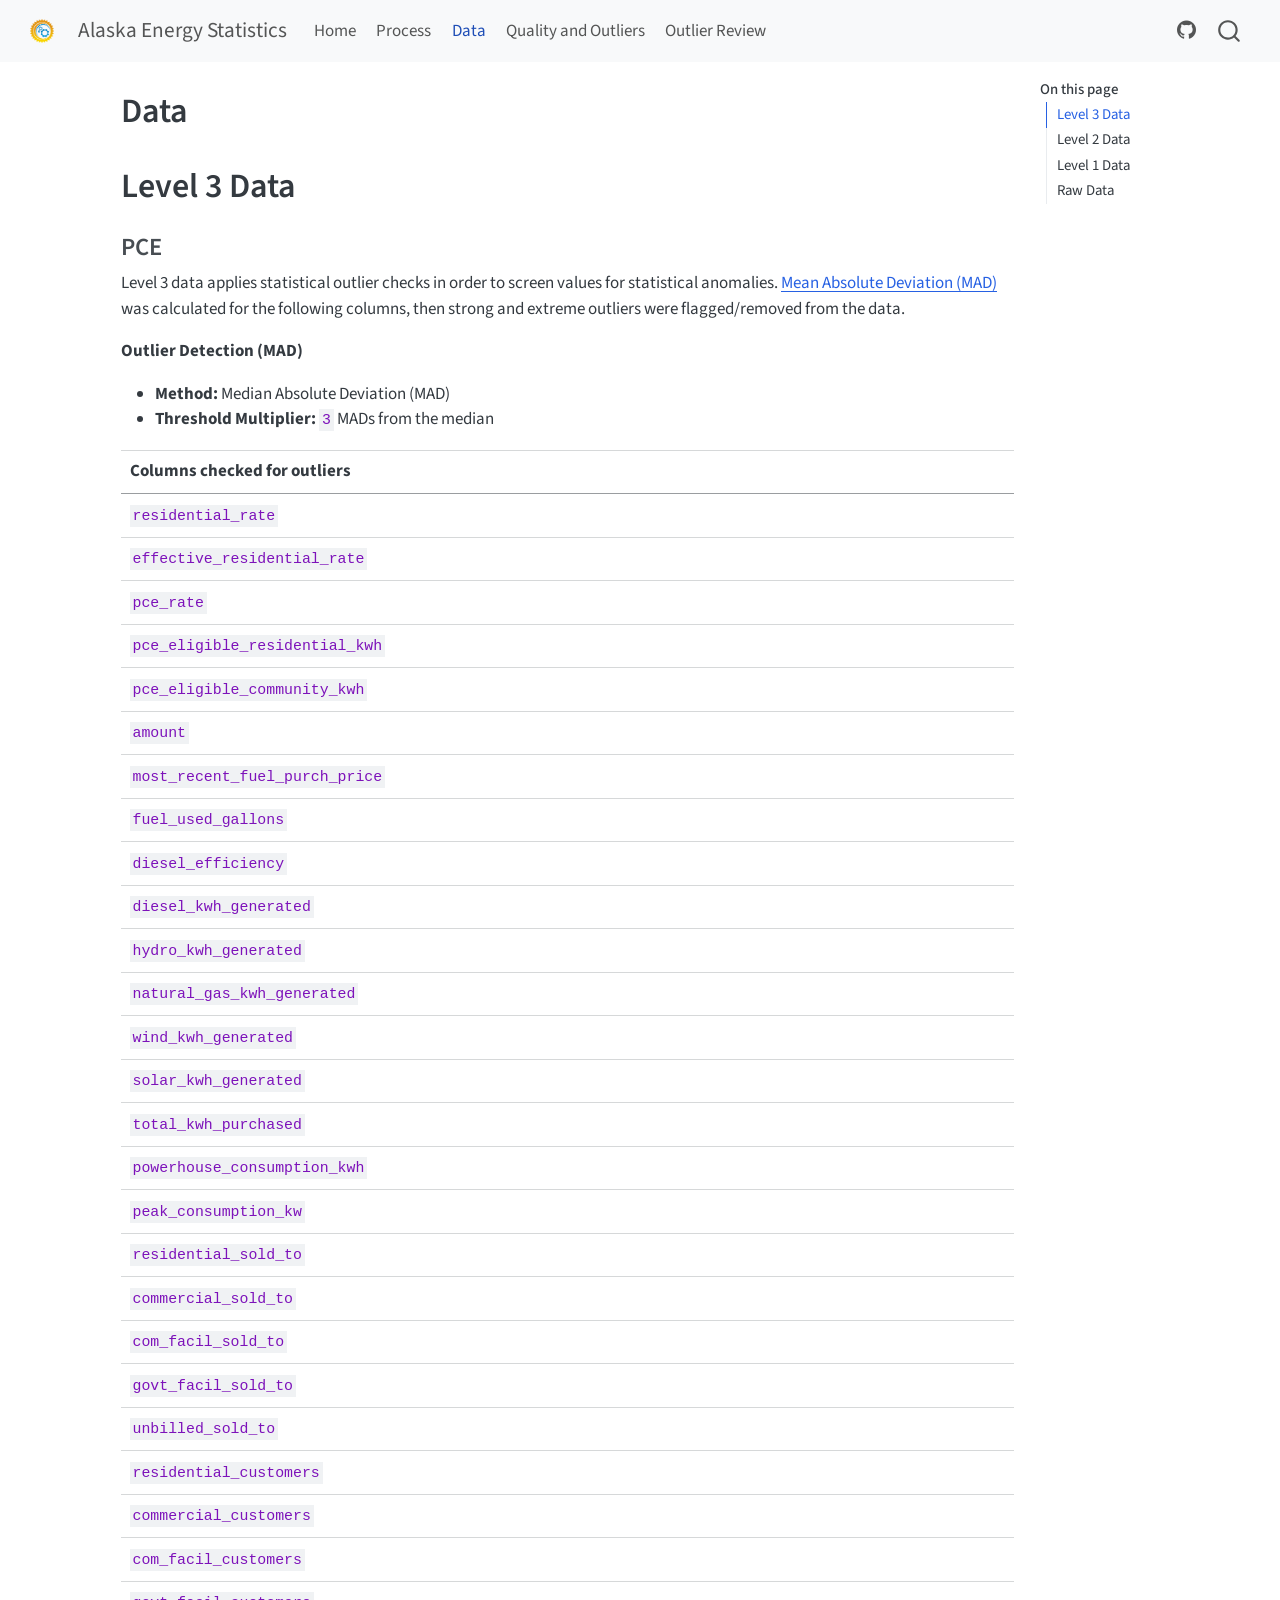
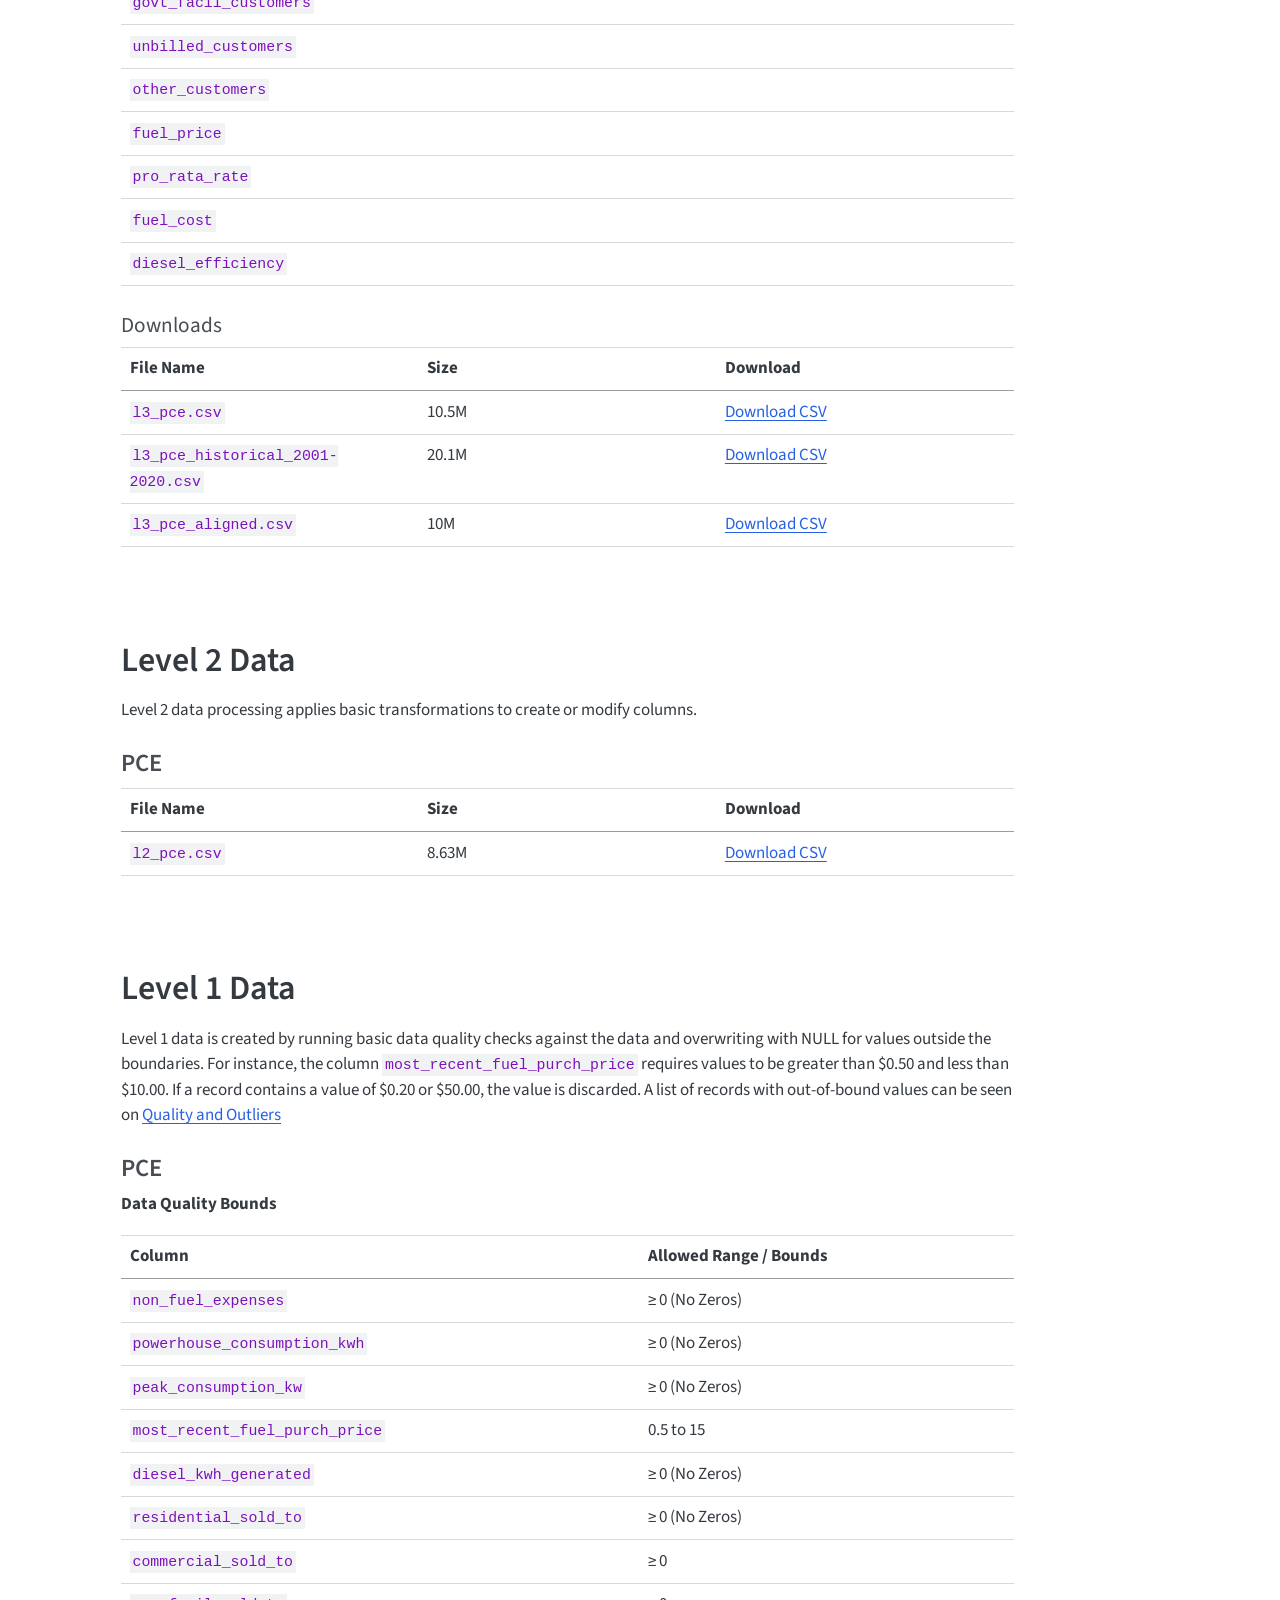
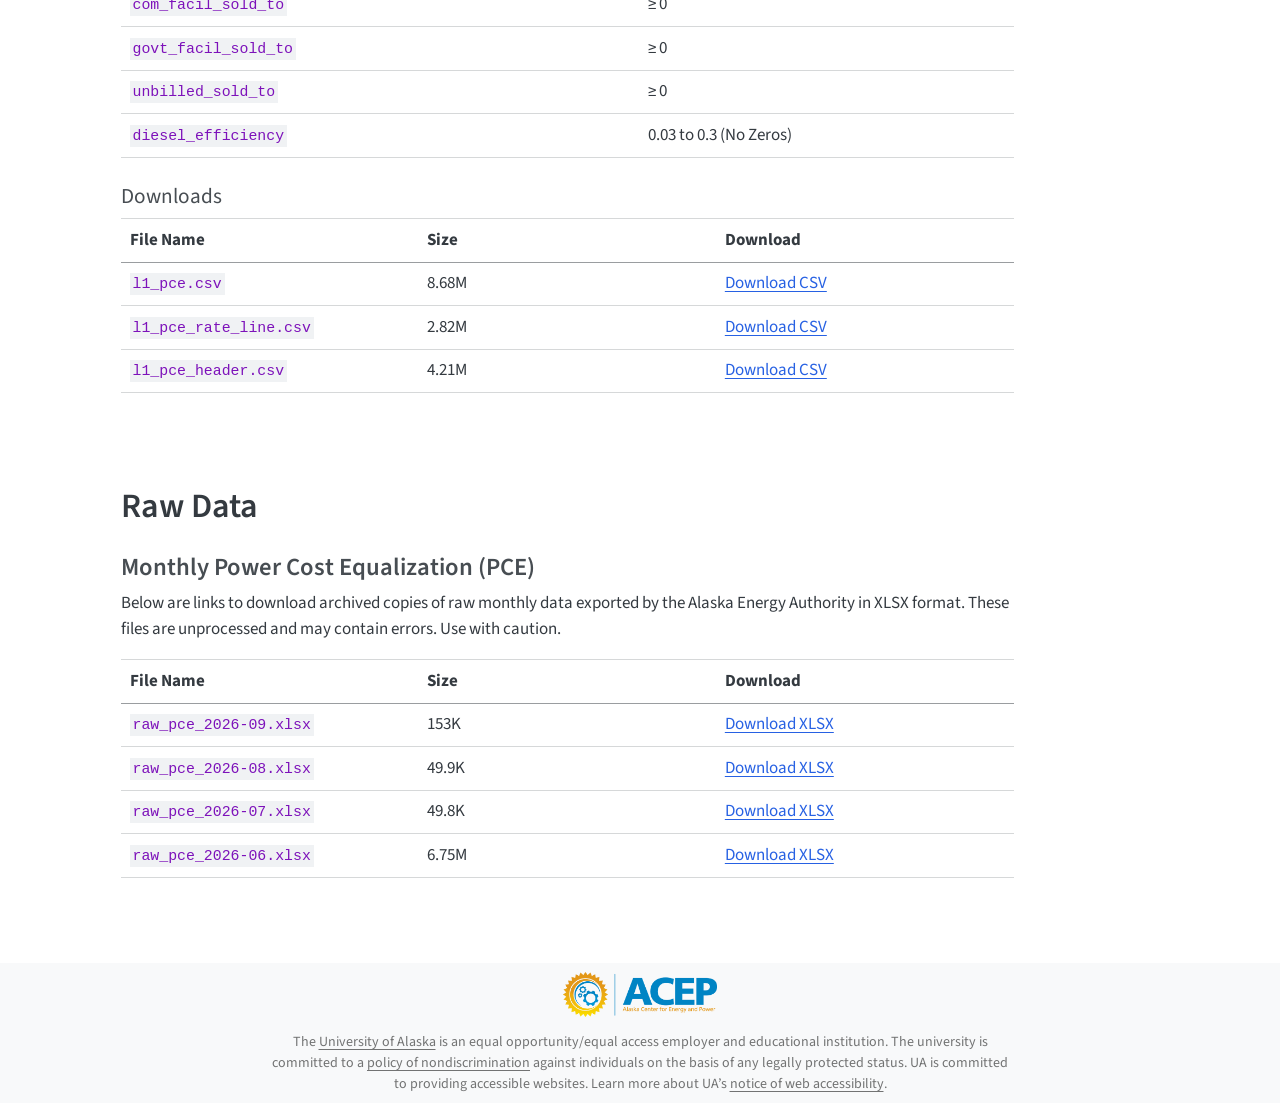
==== data.html @ e9ec25a2 "Built site for gh-pages" ====
<!DOCTYPE html>
<html xmlns="http://www.w3.org/1999/xhtml" lang="en" xml:lang="en"><head>

<meta charset="utf-8">
<meta name="generator" content="quarto-1.10.19">

<meta name="viewport" content="width=device-width, initial-scale=1.0, user-scalable=yes">


<title>Data – Alaska Energy Statistics</title>
<style>
/* Default styles provided by pandoc.
** See https://pandoc.org/MANUAL.html#variables-for-html for config info.
*/
span.smallcaps{font-variant: small-caps;}
div.columns{display: flex; gap: 1.5em;}
div.column{flex: auto;}
@media screen {
div.columns{gap: min(4vw, 1.5em);}
div.column{overflow-x: auto;}
}
div.hanging-indent{margin-left: 1.5em; text-indent: -1.5em;}
ul.task-list{list-style: none;}
ul.task-list li input[type="checkbox"] {
  width: 0.8em;
  margin: 0 0.8em 0.2em -1em; /* quarto-specific, see https://github.com/quarto-dev/quarto-cli/issues/4556 */ 
  vertical-align: middle;
}
</style>


<script src="site_libs/quarto-nav/quarto-nav.js"></script>
<script src="site_libs/quarto-nav/headroom.min.js"></script>
<script src="site_libs/clipboard/clipboard.min.js"></script>
<script src="site_libs/quarto-search/autocomplete.umd.js"></script>
<script src="site_libs/quarto-search/fuse.min.js"></script>
<script src="site_libs/quarto-search/quarto-search.js"></script>
<meta name="quarto:offset" content="./">
<link href="./images/favicon.png" rel="icon" type="image/png">
<script src="site_libs/quarto-html/quarto.js" type="module"></script>
<script src="site_libs/quarto-html/tabsets/tabsets.js" type="module"></script>
<script src="site_libs/quarto-html/popper.min.js"></script>
<script src="site_libs/quarto-html/tippy.umd.min.js"></script>
<script src="site_libs/quarto-html/anchor.min.js"></script>
<link href="site_libs/quarto-html/tippy.css" rel="stylesheet">
<link href="site_libs/quarto-html/quarto-syntax-highlighting-bf27225e3a48a9273f3daa8f8e829971.css" rel="stylesheet" id="quarto-text-highlighting-styles">
<script src="site_libs/bootstrap/bootstrap.min.js"></script>
<link href="site_libs/bootstrap/bootstrap-icons.css" rel="stylesheet">
<link href="site_libs/bootstrap/bootstrap-40bbb09be55ea0632ff9a1d1c85b786b.min.css" rel="stylesheet" append-hash="true" id="quarto-bootstrap" data-mode="light">
<script id="quarto-search-options" type="application/json">{
  "location": "navbar",
  "copy-button": false,
  "collapse-after": 3,
  "panel-placement": "end",
  "type": "overlay",
  "limit": 50,
  "keyboard-shortcut": [
    "f",
    "/",
    "s"
  ],
  "show-item-context": false,
  "language": {
    "search-no-results-text": "No results",
    "search-matching-documents-text": "matching documents",
    "search-copy-link-title": "Copy link to search",
    "search-hide-matches-text": "Hide additional matches",
    "search-more-match-text": "more match in this document",
    "search-more-matches-text": "more matches in this document",
    "search-clear-button-title": "Clear",
    "search-text-placeholder": "",
    "search-detached-cancel-button-title": "Cancel",
    "search-submit-button-title": "Submit",
    "search-label": "Search"
  }
}</script>


<link rel="stylesheet" href="styles.css">
</head>

<body class="nav-fixed quarto-light">

<div id="quarto-search-results"></div>
  <header id="quarto-header" class="headroom fixed-top">
    <nav class="navbar navbar-expand-lg " data-bs-theme="dark">
      <div class="navbar-container container-fluid">
      <div class="navbar-brand-container mx-auto">
    <a href="./index.html" class="navbar-brand navbar-brand-logo">
    <img src="./images/acep_logo_cog.png" alt="" class="navbar-logo light-content">
    <img src="./images/acep_logo_cog.png" alt="" class="navbar-logo dark-content">
    </a>
    <a class="navbar-brand" href="./index.html">
    <span class="navbar-title">Alaska Energy Statistics</span>
    </a>
  </div>
            <div id="quarto-search" class="" title="Search"></div>
          <button class="navbar-toggler" type="button" data-bs-toggle="collapse" data-bs-target="#navbarCollapse" aria-controls="navbarCollapse" role="menu" aria-expanded="false" aria-label="Toggle navigation" onclick="if (window.quartoToggleHeadroom) { window.quartoToggleHeadroom(); }">
  <span class="navbar-toggler-icon"></span>
</button>
          <div class="collapse navbar-collapse" id="navbarCollapse">
            <ul class="navbar-nav navbar-nav-scroll me-auto">
  <li class="nav-item">
    <a class="nav-link" href="./index.html"> 
<span class="menu-text">Home</span></a>
  </li>  
  <li class="nav-item">
    <a class="nav-link" href="./process.html"> 
<span class="menu-text">Process</span></a>
  </li>  
  <li class="nav-item">
    <a class="nav-link active" href="./data.html" aria-current="page"> 
<span class="menu-text">Data</span></a>
  </li>  
  <li class="nav-item">
    <a class="nav-link" href="./quality_and_outliers.html"> 
<span class="menu-text">Quality and Outliers</span></a>
  </li>  
  <li class="nav-item">
    <a class="nav-link" href="./outlier_review.html"> 
<span class="menu-text">Outlier Review</span></a>
  </li>  
</ul>
            <ul class="navbar-nav navbar-nav-scroll ms-auto">
  <li class="nav-item compact">
    <a class="nav-link" href="https://github.com/acep-uaf/ak-energy-statistics"> <i class="bi bi-github" role="img" aria-label="GitHub">
</i> 
<span class="menu-text"></span></a>
  </li>  
</ul>
          </div> <!-- /navcollapse -->
            <div class="quarto-navbar-tools">
</div>
      </div> <!-- /container-fluid -->
    </nav>
</header>
<!-- content -->
<div id="quarto-content" class="quarto-container page-columns page-rows-contents page-layout-article page-navbar">
<!-- sidebar -->
<!-- margin-sidebar -->
    <div id="quarto-margin-sidebar" class="sidebar margin-sidebar">
        <nav id="TOC" role="doc-toc" class="toc-active">
    <h2 id="toc-title">On this page</h2>
   
  <ul>
  <li><a href="#level-3-data" id="toc-level-3-data" class="nav-link active" data-scroll-target="#level-3-data">Level 3 Data</a>
  <ul class="collapse">
  <li><a href="#pce" id="toc-pce" class="nav-link" data-scroll-target="#pce">PCE</a></li>
  </ul></li>
  <li><a href="#level-2-data" id="toc-level-2-data" class="nav-link" data-scroll-target="#level-2-data">Level 2 Data</a>
  <ul class="collapse">
  <li><a href="#pce-1" id="toc-pce-1" class="nav-link" data-scroll-target="#pce-1">PCE</a></li>
  </ul></li>
  <li><a href="#level-1-data" id="toc-level-1-data" class="nav-link" data-scroll-target="#level-1-data">Level 1 Data</a>
  <ul class="collapse">
  <li><a href="#pce-2" id="toc-pce-2" class="nav-link" data-scroll-target="#pce-2">PCE</a></li>
  </ul></li>
  <li><a href="#raw-data" id="toc-raw-data" class="nav-link" data-scroll-target="#raw-data">Raw Data</a>
  <ul class="collapse">
  <li><a href="#monthly-power-cost-equalization-pce" id="toc-monthly-power-cost-equalization-pce" class="nav-link" data-scroll-target="#monthly-power-cost-equalization-pce">Monthly Power Cost Equalization (PCE)</a></li>
  </ul></li>
  </ul>
</nav>
    </div>
<!-- main -->
<main class="content" id="quarto-document-content">

<header id="title-block-header" class="quarto-title-block default">
<div class="quarto-title">
<h1 class="title">Data</h1>
</div>



<div class="quarto-title-meta">

    
  
    
  </div>
  


</header>


<section id="level-3-data" class="level1">
<h1>Level 3 Data</h1>
<section id="pce" class="level3">
<h3 class="anchored" data-anchor-id="pce">PCE</h3>
<p>Level 3 data applies statistical outlier checks in order to screen values for statistical anomalies. <a href="https://en.wikipedia.org/wiki/Median_absolute_deviation">Mean Absolute Deviation (MAD)</a> was calculated for the following columns, then strong and extreme outliers were flagged/removed from the data.</p>
<p><strong>Outlier Detection (MAD)</strong></p>
<ul>
<li><strong>Method:</strong> Median Absolute Deviation (MAD)</li>
<li><strong>Threshold Multiplier:</strong> <code>3</code> MADs from the median</li>
</ul>
<table class="caption-top table">
<thead>
<tr class="header">
<th style="text-align: left;">Columns checked for outliers</th>
</tr>
</thead>
<tbody>
<tr class="odd">
<td style="text-align: left;"><code>residential_rate</code></td>
</tr>
<tr class="even">
<td style="text-align: left;"><code>effective_residential_rate</code></td>
</tr>
<tr class="odd">
<td style="text-align: left;"><code>pce_rate</code></td>
</tr>
<tr class="even">
<td style="text-align: left;"><code>pce_eligible_residential_kwh</code></td>
</tr>
<tr class="odd">
<td style="text-align: left;"><code>pce_eligible_community_kwh</code></td>
</tr>
<tr class="even">
<td style="text-align: left;"><code>amount</code></td>
</tr>
<tr class="odd">
<td style="text-align: left;"><code>most_recent_fuel_purch_price</code></td>
</tr>
<tr class="even">
<td style="text-align: left;"><code>fuel_used_gallons</code></td>
</tr>
<tr class="odd">
<td style="text-align: left;"><code>diesel_efficiency</code></td>
</tr>
<tr class="even">
<td style="text-align: left;"><code>diesel_kwh_generated</code></td>
</tr>
<tr class="odd">
<td style="text-align: left;"><code>hydro_kwh_generated</code></td>
</tr>
<tr class="even">
<td style="text-align: left;"><code>natural_gas_kwh_generated</code></td>
</tr>
<tr class="odd">
<td style="text-align: left;"><code>wind_kwh_generated</code></td>
</tr>
<tr class="even">
<td style="text-align: left;"><code>solar_kwh_generated</code></td>
</tr>
<tr class="odd">
<td style="text-align: left;"><code>total_kwh_purchased</code></td>
</tr>
<tr class="even">
<td style="text-align: left;"><code>powerhouse_consumption_kwh</code></td>
</tr>
<tr class="odd">
<td style="text-align: left;"><code>peak_consumption_kw</code></td>
</tr>
<tr class="even">
<td style="text-align: left;"><code>residential_sold_to</code></td>
</tr>
<tr class="odd">
<td style="text-align: left;"><code>commercial_sold_to</code></td>
</tr>
<tr class="even">
<td style="text-align: left;"><code>com_facil_sold_to</code></td>
</tr>
<tr class="odd">
<td style="text-align: left;"><code>govt_facil_sold_to</code></td>
</tr>
<tr class="even">
<td style="text-align: left;"><code>unbilled_sold_to</code></td>
</tr>
<tr class="odd">
<td style="text-align: left;"><code>residential_customers</code></td>
</tr>
<tr class="even">
<td style="text-align: left;"><code>commercial_customers</code></td>
</tr>
<tr class="odd">
<td style="text-align: left;"><code>com_facil_customers</code></td>
</tr>
<tr class="even">
<td style="text-align: left;"><code>govt_facil_customers</code></td>
</tr>
<tr class="odd">
<td style="text-align: left;"><code>unbilled_customers</code></td>
</tr>
<tr class="even">
<td style="text-align: left;"><code>other_customers</code></td>
</tr>
<tr class="odd">
<td style="text-align: left;"><code>fuel_price</code></td>
</tr>
<tr class="even">
<td style="text-align: left;"><code>pro_rata_rate</code></td>
</tr>
<tr class="odd">
<td style="text-align: left;"><code>fuel_cost</code></td>
</tr>
<tr class="even">
<td style="text-align: left;"><code>diesel_efficiency</code></td>
</tr>
</tbody>
</table>
<section id="downloads" class="level4">
<h4 class="anchored" data-anchor-id="downloads">Downloads</h4>
<table class="caption-top table">
<colgroup>
<col style="width: 33%">
<col style="width: 33%">
<col style="width: 33%">
</colgroup>
<thead>
<tr class="header">
<th>File Name</th>
<th>Size</th>
<th>Download</th>
</tr>
</thead>
<tbody>
<tr class="odd">
<td><code>l3_pce.csv</code></td>
<td>10.5M</td>
<td><a href="data/l3/consolidated/l3_pce.csv" download="l3_pce.csv">Download CSV</a></td>
</tr>
<tr class="even">
<td><code>l3_pce_historical_2001-2020.csv</code></td>
<td>20.1M</td>
<td><a href="data/l3/consolidated/l3_pce_historical_2001-2020.csv" download="l3_pce_historical_2001-2020.csv">Download CSV</a></td>
</tr>
<tr class="odd">
<td><code>l3_pce_aligned.csv</code></td>
<td>10M</td>
<td><a href="data/l3/consolidated/l3_pce_aligned.csv" download="l3_pce_aligned.csv">Download CSV</a></td>
</tr>
</tbody>
</table>
<p><br> <br></p>
</section>
</section>
</section>
<section id="level-2-data" class="level1">
<h1>Level 2 Data</h1>
<p>Level 2 data processing applies basic transformations to create or modify columns.</p>
<section id="pce-1" class="level3">
<h3 class="anchored" data-anchor-id="pce-1">PCE</h3>
<table class="caption-top table">
<colgroup>
<col style="width: 33%">
<col style="width: 33%">
<col style="width: 33%">
</colgroup>
<thead>
<tr class="header">
<th>File Name</th>
<th>Size</th>
<th>Download</th>
</tr>
</thead>
<tbody>
<tr class="odd">
<td><code>l2_pce.csv</code></td>
<td>8.63M</td>
<td><a href="data/l2/consolidated/l2_pce.csv" download="l2_pce.csv">Download CSV</a></td>
</tr>
</tbody>
</table>
<p><br> <br></p>
</section>
</section>
<section id="level-1-data" class="level1">
<h1>Level 1 Data</h1>
<p>Level 1 data is created by running basic data quality checks against the data and overwriting with NULL for values outside the boundaries. For instance, the column <code>most_recent_fuel_purch_price</code> requires values to be greater than $0.50 and less than $10.00. If a record contains a value of $0.20 or $50.00, the value is discarded. A list of records with out-of-bound values can be seen on <a href="./quality_and_outliers.html">Quality and Outliers</a></p>
<section id="pce-2" class="level3">
<h3 class="anchored" data-anchor-id="pce-2">PCE</h3>
<p><strong>Data Quality Bounds</strong></p>
<table class="caption-top table">
<thead>
<tr class="header">
<th style="text-align: left;">Column</th>
<th style="text-align: left;">Allowed Range / Bounds</th>
</tr>
</thead>
<tbody>
<tr class="odd">
<td style="text-align: left;"><code>non_fuel_expenses</code></td>
<td style="text-align: left;">≥ 0 (No Zeros)</td>
</tr>
<tr class="even">
<td style="text-align: left;"><code>powerhouse_consumption_kwh</code></td>
<td style="text-align: left;">≥ 0 (No Zeros)</td>
</tr>
<tr class="odd">
<td style="text-align: left;"><code>peak_consumption_kw</code></td>
<td style="text-align: left;">≥ 0 (No Zeros)</td>
</tr>
<tr class="even">
<td style="text-align: left;"><code>most_recent_fuel_purch_price</code></td>
<td style="text-align: left;">0.5 to 15</td>
</tr>
<tr class="odd">
<td style="text-align: left;"><code>diesel_kwh_generated</code></td>
<td style="text-align: left;">≥ 0 (No Zeros)</td>
</tr>
<tr class="even">
<td style="text-align: left;"><code>residential_sold_to</code></td>
<td style="text-align: left;">≥ 0 (No Zeros)</td>
</tr>
<tr class="odd">
<td style="text-align: left;"><code>commercial_sold_to</code></td>
<td style="text-align: left;">≥ 0</td>
</tr>
<tr class="even">
<td style="text-align: left;"><code>com_facil_sold_to</code></td>
<td style="text-align: left;">≥ 0</td>
</tr>
<tr class="odd">
<td style="text-align: left;"><code>govt_facil_sold_to</code></td>
<td style="text-align: left;">≥ 0</td>
</tr>
<tr class="even">
<td style="text-align: left;"><code>unbilled_sold_to</code></td>
<td style="text-align: left;">≥ 0</td>
</tr>
<tr class="odd">
<td style="text-align: left;"><code>diesel_efficiency</code></td>
<td style="text-align: left;">0.03 to 0.3 (No Zeros)</td>
</tr>
</tbody>
</table>
<section id="downloads-1" class="level4">
<h4 class="anchored" data-anchor-id="downloads-1">Downloads</h4>
<table class="caption-top table">
<colgroup>
<col style="width: 33%">
<col style="width: 33%">
<col style="width: 33%">
</colgroup>
<thead>
<tr class="header">
<th>File Name</th>
<th>Size</th>
<th>Download</th>
</tr>
</thead>
<tbody>
<tr class="odd">
<td><code>l1_pce.csv</code></td>
<td>8.68M</td>
<td><a href="data/l1/consolidated/l1_pce.csv" download="l1_pce.csv">Download CSV</a></td>
</tr>
<tr class="even">
<td><code>l1_pce_rate_line.csv</code></td>
<td>2.82M</td>
<td><a href="data/l1/consolidated/l1_pce_rate_line.csv" download="l1_pce_rate_line.csv">Download CSV</a></td>
</tr>
<tr class="odd">
<td><code>l1_pce_header.csv</code></td>
<td>4.21M</td>
<td><a href="data/l1/consolidated/l1_pce_header.csv" download="l1_pce_header.csv">Download CSV</a></td>
</tr>
</tbody>
</table>
<p><br> <br></p>
</section>
</section>
</section>
<section id="raw-data" class="level1">
<h1>Raw Data</h1>
<section id="monthly-power-cost-equalization-pce" class="level3">
<h3 class="anchored" data-anchor-id="monthly-power-cost-equalization-pce">Monthly Power Cost Equalization (PCE)</h3>
<p>Below are links to download archived copies of raw monthly data exported by the Alaska Energy Authority in XLSX format. These files are unprocessed and may contain errors. Use with caution.</p>
<table class="caption-top table">
<colgroup>
<col style="width: 33%">
<col style="width: 33%">
<col style="width: 33%">
</colgroup>
<thead>
<tr class="header">
<th>File Name</th>
<th>Size</th>
<th>Download</th>
</tr>
</thead>
<tbody>
<tr class="odd">
<td><code>raw_pce_2026-09.xlsx</code></td>
<td>153K</td>
<td><a href="../data/raw/raw_pce_2026-09.xlsx" download="raw_pce_2026-09.xlsx">Download XLSX</a></td>
</tr>
<tr class="even">
<td><code>raw_pce_2026-08.xlsx</code></td>
<td>49.9K</td>
<td><a href="../data/raw/raw_pce_2026-08.xlsx" download="raw_pce_2026-08.xlsx">Download XLSX</a></td>
</tr>
<tr class="odd">
<td><code>raw_pce_2026-07.xlsx</code></td>
<td>49.8K</td>
<td><a href="../data/raw/raw_pce_2026-07.xlsx" download="raw_pce_2026-07.xlsx">Download XLSX</a></td>
</tr>
<tr class="even">
<td><code>raw_pce_2026-06.xlsx</code></td>
<td>6.75M</td>
<td><a href="../data/raw/raw_pce_2026-06.xlsx" download="raw_pce_2026-06.xlsx">Download XLSX</a></td>
</tr>
</tbody>
</table>


</section>
</section>

</main> <!-- /main -->
<script id="quarto-html-after-body" type="application/javascript">
  window.document.addEventListener("DOMContentLoaded", function (event) {
    const icon = "";
    const anchorJS = new window.AnchorJS();
    anchorJS.options = {
      placement: 'right',
      icon: icon
    };
    anchorJS.add('.anchored');
    const isCodeAnnotation = (el) => {
      for (const clz of el.classList) {
        if (clz.startsWith('code-annotation-')) {                     
          return true;
        }
      }
      return false;
    }
    const onCopySuccess = function(e) {
      // button target
      const button = e.trigger;
      // don't keep focus
      button.blur();
      // flash "checked"
      button.classList.add('code-copy-button-checked');
      var currentTitle = button.getAttribute("title");
      button.setAttribute("title", "Copied!");
      let tooltip;
      if (window.bootstrap) {
        button.setAttribute("data-bs-toggle", "tooltip");
        button.setAttribute("data-bs-placement", "left");
        button.setAttribute("data-bs-title", "Copied!");
        tooltip = new bootstrap.Tooltip(button, 
          { trigger: "manual", 
            customClass: "code-copy-button-tooltip",
            offset: [0, -8]});
        tooltip.show();    
      }
      setTimeout(function() {
        if (tooltip) {
          tooltip.hide();
          button.removeAttribute("data-bs-title");
          button.removeAttribute("data-bs-toggle");
          button.removeAttribute("data-bs-placement");
        }
        button.setAttribute("title", currentTitle);
        button.classList.remove('code-copy-button-checked');
      }, 1000);
      // clear code selection
      e.clearSelection();
    }
    const getTextToCopy = function(trigger) {
      const outerScaffold = trigger.parentElement.cloneNode(true);
      const codeEl = outerScaffold.querySelector('code');
      for (const childEl of codeEl.children) {
        if (isCodeAnnotation(childEl)) {
          childEl.remove();
        }
      }
      return codeEl.innerText;
    }
    const clipboard = new window.ClipboardJS('.code-copy-button:not([data-in-quarto-modal])', {
      text: getTextToCopy
    });
    clipboard.on('success', onCopySuccess);
    if (window.document.getElementById('quarto-embedded-source-code-modal')) {
      const clipboardModal = new window.ClipboardJS('.code-copy-button[data-in-quarto-modal]', {
        text: getTextToCopy,
        container: window.document.getElementById('quarto-embedded-source-code-modal')
      });
      clipboardModal.on('success', onCopySuccess);
    }
      var localhostRegex = new RegExp(/^(?:http|https):\/\/localhost\:?[0-9]*\//);
      var mailtoRegex = new RegExp(/^mailto:/);
        var filterRegex = new RegExp("https:\/\/acep-uaf\.github\.io\/ak-energy-statistics\/");
      var isInternal = (href) => {
          return filterRegex.test(href) || localhostRegex.test(href) || mailtoRegex.test(href);
      }
      // Inspect non-navigation links and adorn them if external
     var links = window.document.querySelectorAll('a[href]:not(.nav-link):not(.navbar-brand):not(.toc-action):not(.sidebar-link):not(.sidebar-item-toggle):not(.pagination-link):not(.no-external):not([aria-hidden]):not(.dropdown-item):not(.quarto-navigation-tool):not(.about-link)');
      for (var i=0; i<links.length; i++) {
        const link = links[i];
        if (!isInternal(link.href)) {
          // undo the damage that might have been done by quarto-nav.js in the case of
          // links that we want to consider external
          if (link.dataset.originalHref !== undefined) {
            link.href = link.dataset.originalHref;
          }
        }
      }
    function tippyHover(el, contentFn, onTriggerFn, onUntriggerFn) {
      const config = {
        allowHTML: true,
        maxWidth: 500,
        delay: 100,
        arrow: false,
        appendTo: function(el) {
            return el.parentElement;
        },
        interactive: true,
        interactiveBorder: 10,
        theme: 'quarto',
        placement: 'bottom-start',
      };
      if (contentFn) {
        config.content = contentFn;
      }
      if (onTriggerFn) {
        config.onTrigger = onTriggerFn;
      }
      if (onUntriggerFn) {
        config.onUntrigger = onUntriggerFn;
      }
      window.tippy(el, config); 
    }
    const noterefs = window.document.querySelectorAll('a[role="doc-noteref"]');
    for (var i=0; i<noterefs.length; i++) {
      const ref = noterefs[i];
      tippyHover(ref, function() {
        // use id or data attribute instead here
        let href = ref.getAttribute('data-footnote-href') || ref.getAttribute('href');
        try { href = new URL(href).hash; } catch {}
        const id = href.replace(/^#\/?/, "");
        const note = window.document.getElementById(id);
        if (note) {
          return note.innerHTML;
        } else {
          return "";
        }
      });
    }
    const xrefs = window.document.querySelectorAll('a.quarto-xref');
    const processXRef = (id, note) => {
      // Strip column container classes
      const stripColumnClz = (el) => {
        el.classList.remove("page-full", "page-columns");
        if (el.children) {
          for (const child of el.children) {
            stripColumnClz(child);
          }
        }
      }
      stripColumnClz(note)
      if (id === null || id.startsWith('sec-')) {
        // Special case sections, only their first couple elements
        const container = document.createElement("div");
        if (note.children && note.children.length > 2) {
          container.appendChild(note.children[0].cloneNode(true));
          for (let i = 1; i < note.children.length; i++) {
            const child = note.children[i];
            if (child.tagName === "P" && child.innerText === "") {
              continue;
            } else {
              container.appendChild(child.cloneNode(true));
              break;
            }
          }
          if (window.Quarto?.typesetMath) {
            window.Quarto.typesetMath(container);
          }
          return container.innerHTML
        } else {
          if (window.Quarto?.typesetMath) {
            window.Quarto.typesetMath(note);
          }
          return note.innerHTML;
        }
      } else {
        // Remove any anchor links if they are present
        const anchorLink = note.querySelector('a.anchorjs-link');
        if (anchorLink) {
          anchorLink.remove();
        }
        if (window.Quarto?.typesetMath) {
          window.Quarto.typesetMath(note);
        }
        if (note.classList.contains("callout")) {
          return note.outerHTML;
        } else {
          return note.innerHTML;
        }
      }
    }
    for (var i=0; i<xrefs.length; i++) {
      const xref = xrefs[i];
      tippyHover(xref, undefined, function(instance) {
        instance.disable();
        let url = xref.getAttribute('href');
        let hash = undefined; 
        if (url.startsWith('#')) {
          hash = url;
        } else {
          try { hash = new URL(url).hash; } catch {}
        }
        if (hash) {
          const id = hash.replace(/^#\/?/, "");
          const note = window.document.getElementById(id);
          if (note !== null) {
            try {
              const html = processXRef(id, note.cloneNode(true));
              instance.setContent(html);
            } finally {
              instance.enable();
              instance.show();
            }
          } else {
            // See if we can fetch this
            fetch(url.split('#')[0])
            .then(res => res.text())
            .then(html => {
              const parser = new DOMParser();
              const htmlDoc = parser.parseFromString(html, "text/html");
              const note = htmlDoc.getElementById(id);
              if (note !== null) {
                const html = processXRef(id, note);
                instance.setContent(html);
              } 
            }).finally(() => {
              instance.enable();
              instance.show();
            });
          }
        } else {
          // See if we can fetch a full url (with no hash to target)
          // This is a special case and we should probably do some content thinning / targeting
          fetch(url)
          .then(res => res.text())
          .then(html => {
            const parser = new DOMParser();
            const htmlDoc = parser.parseFromString(html, "text/html");
            const note = htmlDoc.querySelector('main.content');
            if (note !== null) {
              // This should only happen for chapter cross references
              // (since there is no id in the URL)
              // remove the first header
              if (note.children.length > 0 && note.children[0].tagName === "HEADER") {
                note.children[0].remove();
              }
              const html = processXRef(null, note);
              instance.setContent(html);
            } 
          }).finally(() => {
            instance.enable();
            instance.show();
          });
        }
      }, function(instance) {
      });
    }
        let selectedAnnoteEl;
        const selectorForAnnotation = ( cell, annotation) => {
          let cellAttr = 'data-code-cell="' + cell + '"';
          let lineAttr = 'data-code-annotation="' +  annotation + '"';
          const selector = 'span[' + cellAttr + '][' + lineAttr + ']';
          return selector;
        }
        const selectCodeLines = (annoteEl) => {
          const doc = window.document;
          const targetCell = annoteEl.getAttribute("data-target-cell");
          const targetAnnotation = annoteEl.getAttribute("data-target-annotation");
          const annoteSpan = window.document.querySelector(selectorForAnnotation(targetCell, targetAnnotation));
          const lines = annoteSpan.getAttribute("data-code-lines").split(",");
          const lineIds = lines.map((line) => {
            return targetCell + "-" + line;
          })
          let top = null;
          let height = null;
          let parent = null;
          if (lineIds.length > 0) {
              //compute the position of the single el (top and bottom and make a div)
              const el = window.document.getElementById(lineIds[0]);
              top = el.offsetTop;
              height = el.offsetHeight;
              parent = el.parentElement.parentElement;
            if (lineIds.length > 1) {
              const lastEl = window.document.getElementById(lineIds[lineIds.length - 1]);
              const bottom = lastEl.offsetTop + lastEl.offsetHeight;
              height = bottom - top;
            }
            if (top !== null && height !== null && parent !== null) {
              // cook up a div (if necessary) and position it 
              let div = window.document.getElementById("code-annotation-line-highlight");
              if (div === null) {
                div = window.document.createElement("div");
                div.setAttribute("id", "code-annotation-line-highlight");
                div.style.position = 'absolute';
                parent.appendChild(div);
              }
              div.style.top = top - 2 + "px";
              div.style.height = height + 4 + "px";
              div.style.left = 0;
              let gutterDiv = window.document.getElementById("code-annotation-line-highlight-gutter");
              if (gutterDiv === null) {
                gutterDiv = window.document.createElement("div");
                gutterDiv.setAttribute("id", "code-annotation-line-highlight-gutter");
                gutterDiv.style.position = 'absolute';
                const codeCell = window.document.getElementById(targetCell);
                const gutter = codeCell.querySelector('.code-annotation-gutter');
                gutter.appendChild(gutterDiv);
              }
              gutterDiv.style.top = top - 2 + "px";
              gutterDiv.style.height = height + 4 + "px";
            }
            selectedAnnoteEl = annoteEl;
          }
        };
        const unselectCodeLines = () => {
          const elementsIds = ["code-annotation-line-highlight", "code-annotation-line-highlight-gutter"];
          elementsIds.forEach((elId) => {
            const div = window.document.getElementById(elId);
            if (div) {
              div.remove();
            }
          });
          selectedAnnoteEl = undefined;
        };
          // Handle positioning of the toggle
      window.addEventListener(
        "resize",
        throttle(() => {
          elRect = undefined;
          if (selectedAnnoteEl) {
            selectCodeLines(selectedAnnoteEl);
          }
        }, 10)
      );
      function throttle(fn, ms) {
      let throttle = false;
      let timer;
        return (...args) => {
          if(!throttle) { // first call gets through
              fn.apply(this, args);
              throttle = true;
          } else { // all the others get throttled
              if(timer) clearTimeout(timer); // cancel #2
              timer = setTimeout(() => {
                fn.apply(this, args);
                timer = throttle = false;
              }, ms);
          }
        };
      }
        // Attach click handler to the DT
        const annoteDls = window.document.querySelectorAll('dt[data-target-cell]');
        for (const annoteDlNode of annoteDls) {
          annoteDlNode.addEventListener('click', (event) => {
            const clickedEl = event.target;
            if (clickedEl !== selectedAnnoteEl) {
              unselectCodeLines();
              const activeEl = window.document.querySelector('dt[data-target-cell].code-annotation-active');
              if (activeEl) {
                activeEl.classList.remove('code-annotation-active');
              }
              selectCodeLines(clickedEl);
              clickedEl.classList.add('code-annotation-active');
            } else {
              // Unselect the line
              unselectCodeLines();
              clickedEl.classList.remove('code-annotation-active');
            }
          });
        }
    const findCites = (el) => {
      const parentEl = el.parentElement;
      if (parentEl) {
        const cites = parentEl.dataset.cites;
        if (cites) {
          return {
            el,
            cites: cites.split(' ')
          };
        } else {
          return findCites(el.parentElement)
        }
      } else {
        return undefined;
      }
    };
    var bibliorefs = window.document.querySelectorAll('a[role="doc-biblioref"]');
    for (var i=0; i<bibliorefs.length; i++) {
      const ref = bibliorefs[i];
      const citeInfo = findCites(ref);
      if (citeInfo) {
        tippyHover(citeInfo.el, function() {
          var popup = window.document.createElement('div');
          citeInfo.cites.forEach(function(cite) {
            var citeDiv = window.document.createElement('div');
            citeDiv.classList.add('hanging-indent');
            citeDiv.classList.add('csl-entry');
            var biblioDiv = window.document.getElementById('ref-' + cite);
            if (biblioDiv) {
              citeDiv.innerHTML = biblioDiv.innerHTML;
            }
            popup.appendChild(citeDiv);
          });
          return popup.innerHTML;
        });
      }
    }
  });
  </script>
</div> <!-- /content -->
<footer class="footer">
  <div class="nav-footer">
    <div class="nav-footer-left">
      &nbsp;
    </div>   
    <div class="nav-footer-center">
<div style="margin-bottom: 15px;">
<p><a href="https://www.uaf.edu/acep/" target="_blank"> <img src="images/acep_logo.png" alt="ACEP Logo" style="height: 45px; display: inline-block;"> </a></p>
</div>
<p>The <a href="https://www.alaska.edu/alaska/">University of Alaska</a> is an equal opportunity/equal access employer and educational institution. The university is committed to a <a href="https://www.alaska.edu/nondiscrimination/">policy of nondiscrimination</a> against individuals on the basis of any legally protected status. UA is committed to providing accessible websites. Learn more about UA’s <a href="https://www.alaska.edu/webaccessibility/?pk_vid=81df806589ed5ce517842767050a30e1">notice of web accessibility</a>.</p>
</div>
    <div class="nav-footer-right">
      &nbsp;
    </div>
  </div>
</footer>




</body></html>
---- site_libs/quarto-html/tippy.css ----
.tippy-box[data-animation=fade][data-state=hidden]{opacity:0}[data-tippy-root]{max-width:calc(100vw - 10px)}.tippy-box{position:relative;background-color:#333;color:#fff;border-radius:4px;font-size:14px;line-height:1.4;white-space:normal;outline:0;transition-property:transform,visibility,opacity}.tippy-box[data-placement^=top]>.tippy-arrow{bottom:0}.tippy-box[data-placement^=top]>.tippy-arrow:before{bottom:-7px;left:0;border-width:8px 8px 0;border-top-color:initial;transform-origin:center top}.tippy-box[data-placement^=bottom]>.tippy-arrow{top:0}.tippy-box[data-placement^=bottom]>.tippy-arrow:before{top:-7px;left:0;border-width:0 8px 8px;border-bottom-color:initial;transform-origin:center bottom}.tippy-box[data-placement^=left]>.tippy-arrow{right:0}.tippy-box[data-placement^=left]>.tippy-arrow:before{border-width:8px 0 8px 8px;border-left-color:initial;right:-7px;transform-origin:center left}.tippy-box[data-placement^=right]>.tippy-arrow{left:0}.tippy-box[data-placement^=right]>.tippy-arrow:before{left:-7px;border-width:8px 8px 8px 0;border-right-color:initial;transform-origin:center right}.tippy-box[data-inertia][data-state=visible]{transition-timing-function:cubic-bezier(.54,1.5,.38,1.11)}.tippy-arrow{width:16px;height:16px;color:#333}.tippy-arrow:before{content:"";position:absolute;border-color:transparent;border-style:solid}.tippy-content{position:relative;padding:5px 9px;z-index:1}
---- site_libs/quarto-html/quarto-syntax-highlighting-bf27225e3a48a9273f3daa8f8e829971.css ----
/* quarto syntax highlight colors */
:root {
  --quarto-hl-ot-color: #003B4F;
  --quarto-hl-at-color: #657422;
  --quarto-hl-ss-color: #20794D;
  --quarto-hl-an-color: #5E5E5E;
  --quarto-hl-fu-color: #4758AB;
  --quarto-hl-st-color: #20794D;
  --quarto-hl-cf-color: #003B4F;
  --quarto-hl-op-color: #5E5E5E;
  --quarto-hl-er-color: #AD0000;
  --quarto-hl-bn-color: #AD0000;
  --quarto-hl-al-color: #AD0000;
  --quarto-hl-va-color: #111111;
  --quarto-hl-bu-color: inherit;
  --quarto-hl-ex-color: inherit;
  --quarto-hl-pp-color: #AD0000;
  --quarto-hl-in-color: #5E5E5E;
  --quarto-hl-vs-color: #20794D;
  --quarto-hl-wa-color: #5E5E5E;
  --quarto-hl-do-color: #5E5E5E;
  --quarto-hl-im-color: #00769E;
  --quarto-hl-ch-color: #20794D;
  --quarto-hl-dt-color: #AD0000;
  --quarto-hl-fl-color: #AD0000;
  --quarto-hl-co-color: #5E5E5E;
  --quarto-hl-cv-color: #5E5E5E;
  --quarto-hl-cn-color: #8f5902;
  --quarto-hl-sc-color: #5E5E5E;
  --quarto-hl-dv-color: #AD0000;
  --quarto-hl-kw-color: #003B4F;
}

/* other quarto variables */
:root {
  --quarto-font-monospace: SFMono-Regular, Menlo, Monaco, Consolas, "Liberation Mono", "Courier New", monospace;
}

/* syntax highlight based on Pandoc's rules */
pre > code.sourceCode > span {
  color: #003B4F;
}

code.sourceCode > span {
  color: #003B4F;
}

div.sourceCode,
div.sourceCode pre.sourceCode {
  color: #003B4F;
}

/* Normal */
code span {
  color: #003B4F;
}

/* Alert */
code span.al {
  color: #AD0000;
  font-style: inherit;
}

/* Annotation */
code span.an {
  color: #5E5E5E;
  font-style: inherit;
}

/* Attribute */
code span.at {
  color: #657422;
  font-style: inherit;
}

/* BaseN */
code span.bn {
  color: #AD0000;
  font-style: inherit;
}

/* BuiltIn */
code span.bu {
  font-style: inherit;
}

/* ControlFlow */
code span.cf {
  color: #003B4F;
  font-weight: bold;
  font-style: inherit;
}

/* Char */
code span.ch {
  color: #20794D;
  font-style: inherit;
}

/* Constant */
code span.cn {
  color: #8f5902;
  font-style: inherit;
}

/* Comment */
code span.co {
  color: #5E5E5E;
  font-style: inherit;
}

/* CommentVar */
code span.cv {
  color: #5E5E5E;
  font-style: italic;
}

/* Documentation */
code span.do {
  color: #5E5E5E;
  font-style: italic;
}

/* DataType */
code span.dt {
  color: #AD0000;
  font-style: inherit;
}

/* DecVal */
code span.dv {
  color: #AD0000;
  font-style: inherit;
}

/* Error */
code span.er {
  color: #AD0000;
  font-style: inherit;
}

/* Extension */
code span.ex {
  font-style: inherit;
}

/* Float */
code span.fl {
  color: #AD0000;
  font-style: inherit;
}

/* Function */
code span.fu {
  color: #4758AB;
  font-style: inherit;
}

/* Import */
code span.im {
  color: #00769E;
  font-style: inherit;
}

/* Information */
code span.in {
  color: #5E5E5E;
  font-style: inherit;
}

/* Keyword */
code span.kw {
  color: #003B4F;
  font-weight: bold;
  font-style: inherit;
}

/* Operator */
code span.op {
  color: #5E5E5E;
  font-style: inherit;
}

/* Other */
code span.ot {
  color: #003B4F;
  font-style: inherit;
}

/* Preprocessor */
code span.pp {
  color: #AD0000;
  font-style: inherit;
}

/* SpecialChar */
code span.sc {
  color: #5E5E5E;
  font-style: inherit;
}

/* SpecialString */
code span.ss {
  color: #20794D;
  font-style: inherit;
}

/* String */
code span.st {
  color: #20794D;
  font-style: inherit;
}

/* Variable */
code span.va {
  color: #111111;
  font-style: inherit;
}

/* VerbatimString */
code span.vs {
  color: #20794D;
  font-style: inherit;
}

/* Warning */
code span.wa {
  color: #5E5E5E;
  font-style: italic;
}

.prevent-inlining {
  content: "</";
}

/*# sourceMappingURL=8be38f48d34c45af72792cbd699585e7.css.map */
---- styles.css ----
.navbar-logo {
  padding-right: 20px; 
}

.nav-footer-center {
  flex: 0 0 60% !important;
  max-width: 60% !important;
  text-align: center;
}

.nav-footer-left,
.nav-footer-right {
  flex: 0 0 20% !important;
  max-width: 20% !important;
}
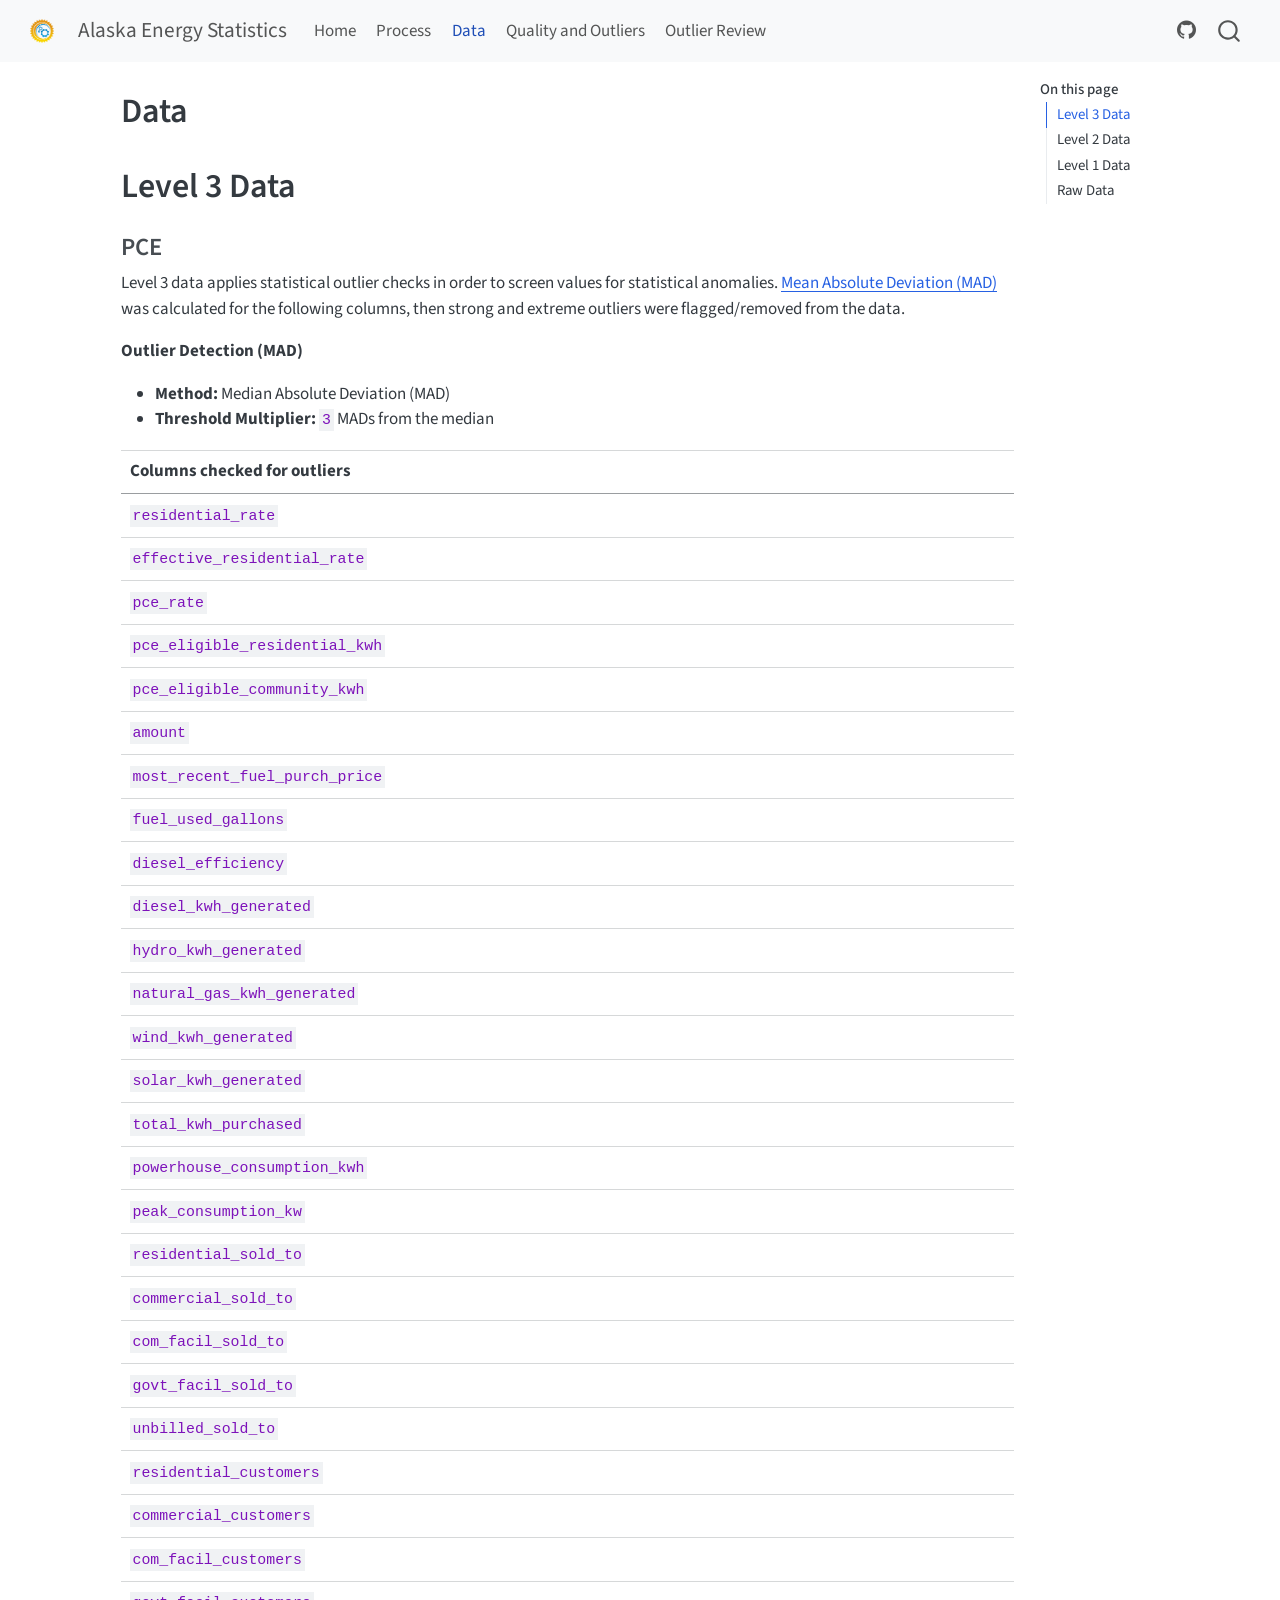
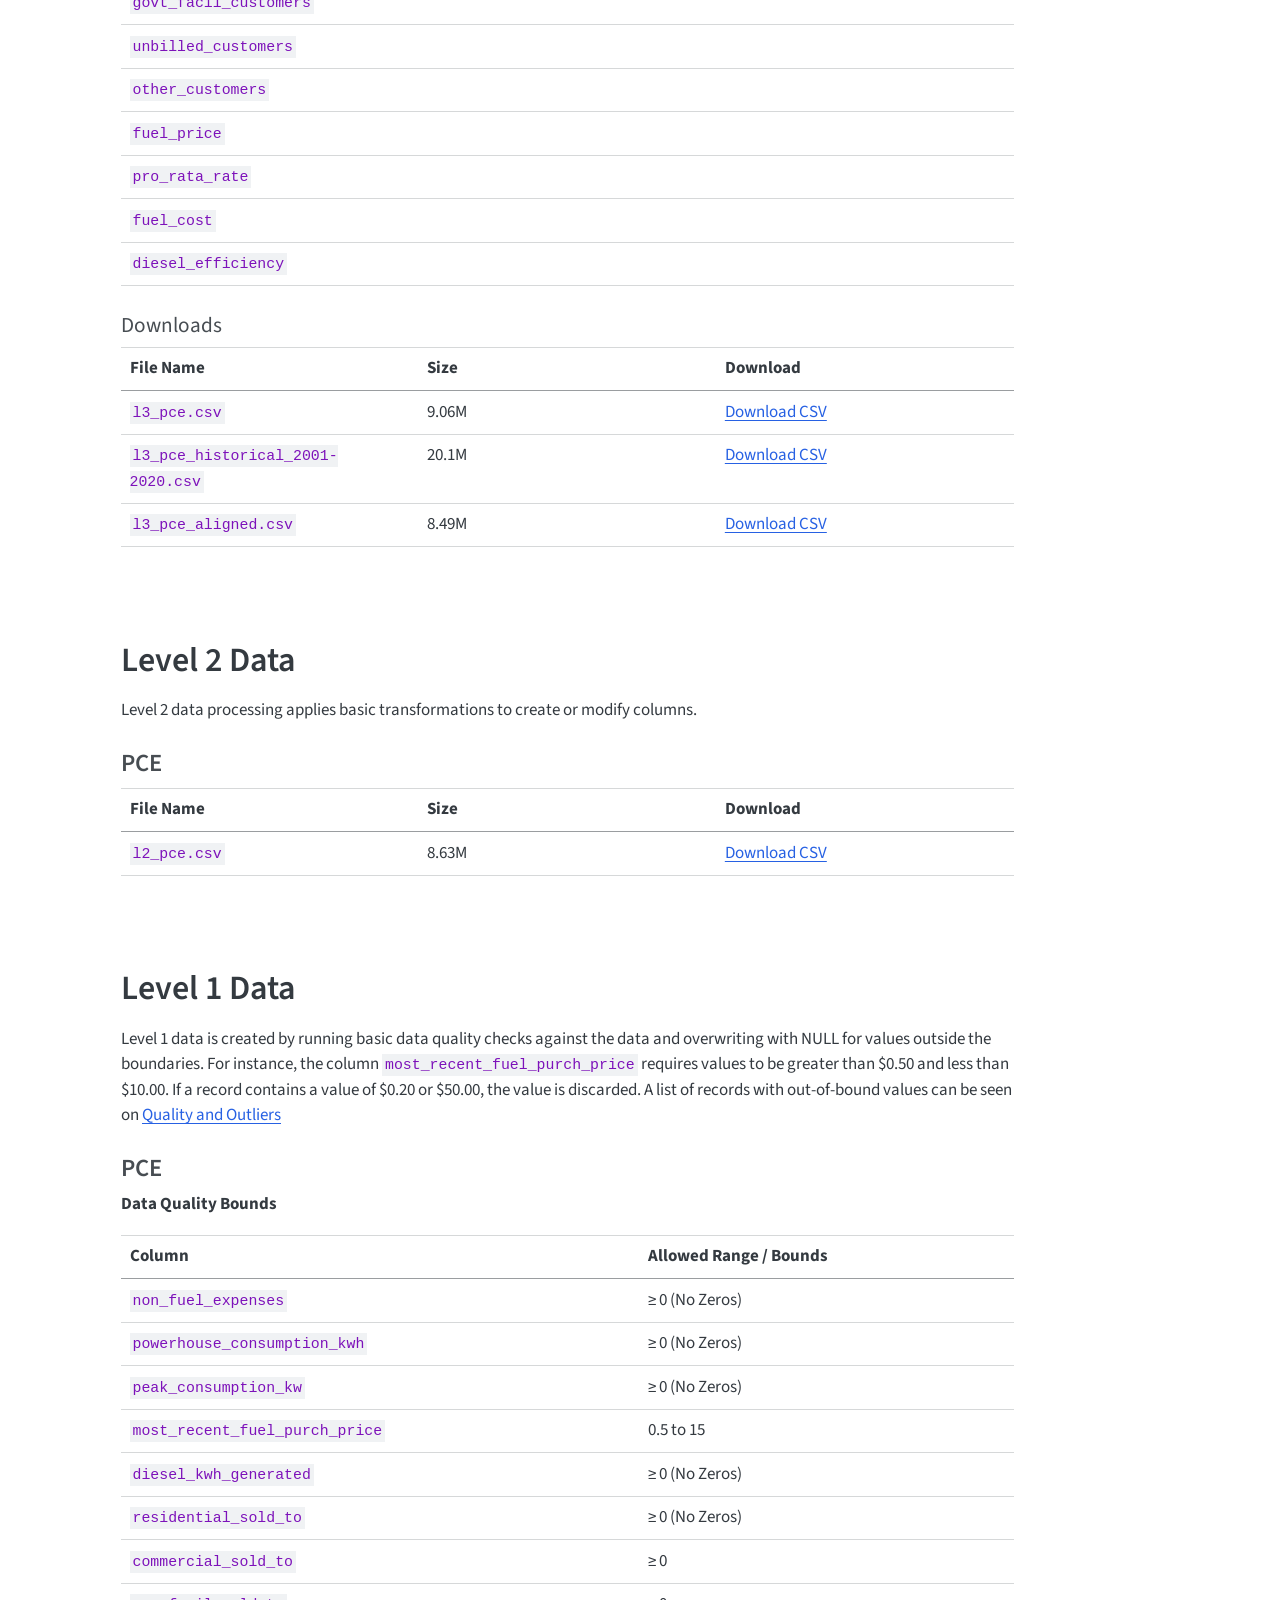
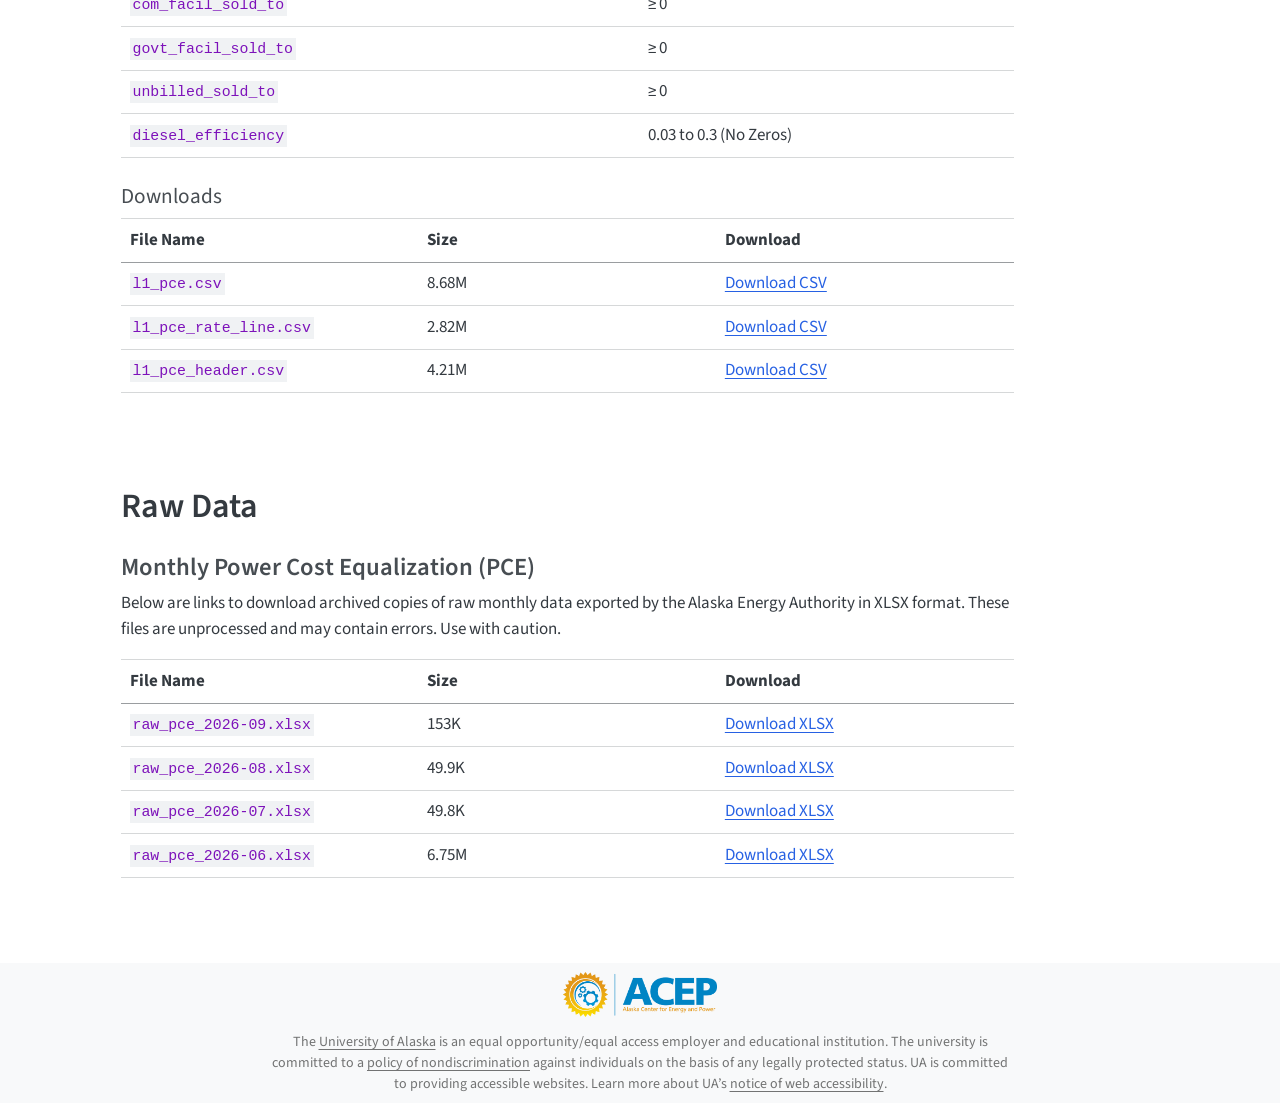
==== commit f6d89d94: "Built site for gh-pages" ====
--- a/data.html
+++ b/data.html
@@ -317,7 +317,7 @@
 <tbody>
 <tr class="odd">
 <td><code>l3_pce.csv</code></td>
-<td>10.5M</td>
+<td>9.06M</td>
 <td><a href="data/l3/consolidated/l3_pce.csv" download="l3_pce.csv">Download CSV</a></td>
 </tr>
 <tr class="even">
@@ -327,7 +327,7 @@
 </tr>
 <tr class="odd">
 <td><code>l3_pce_aligned.csv</code></td>
-<td>10M</td>
+<td>8.49M</td>
 <td><a href="data/l3/consolidated/l3_pce_aligned.csv" download="l3_pce_aligned.csv">Download CSV</a></td>
 </tr>
 </tbody>
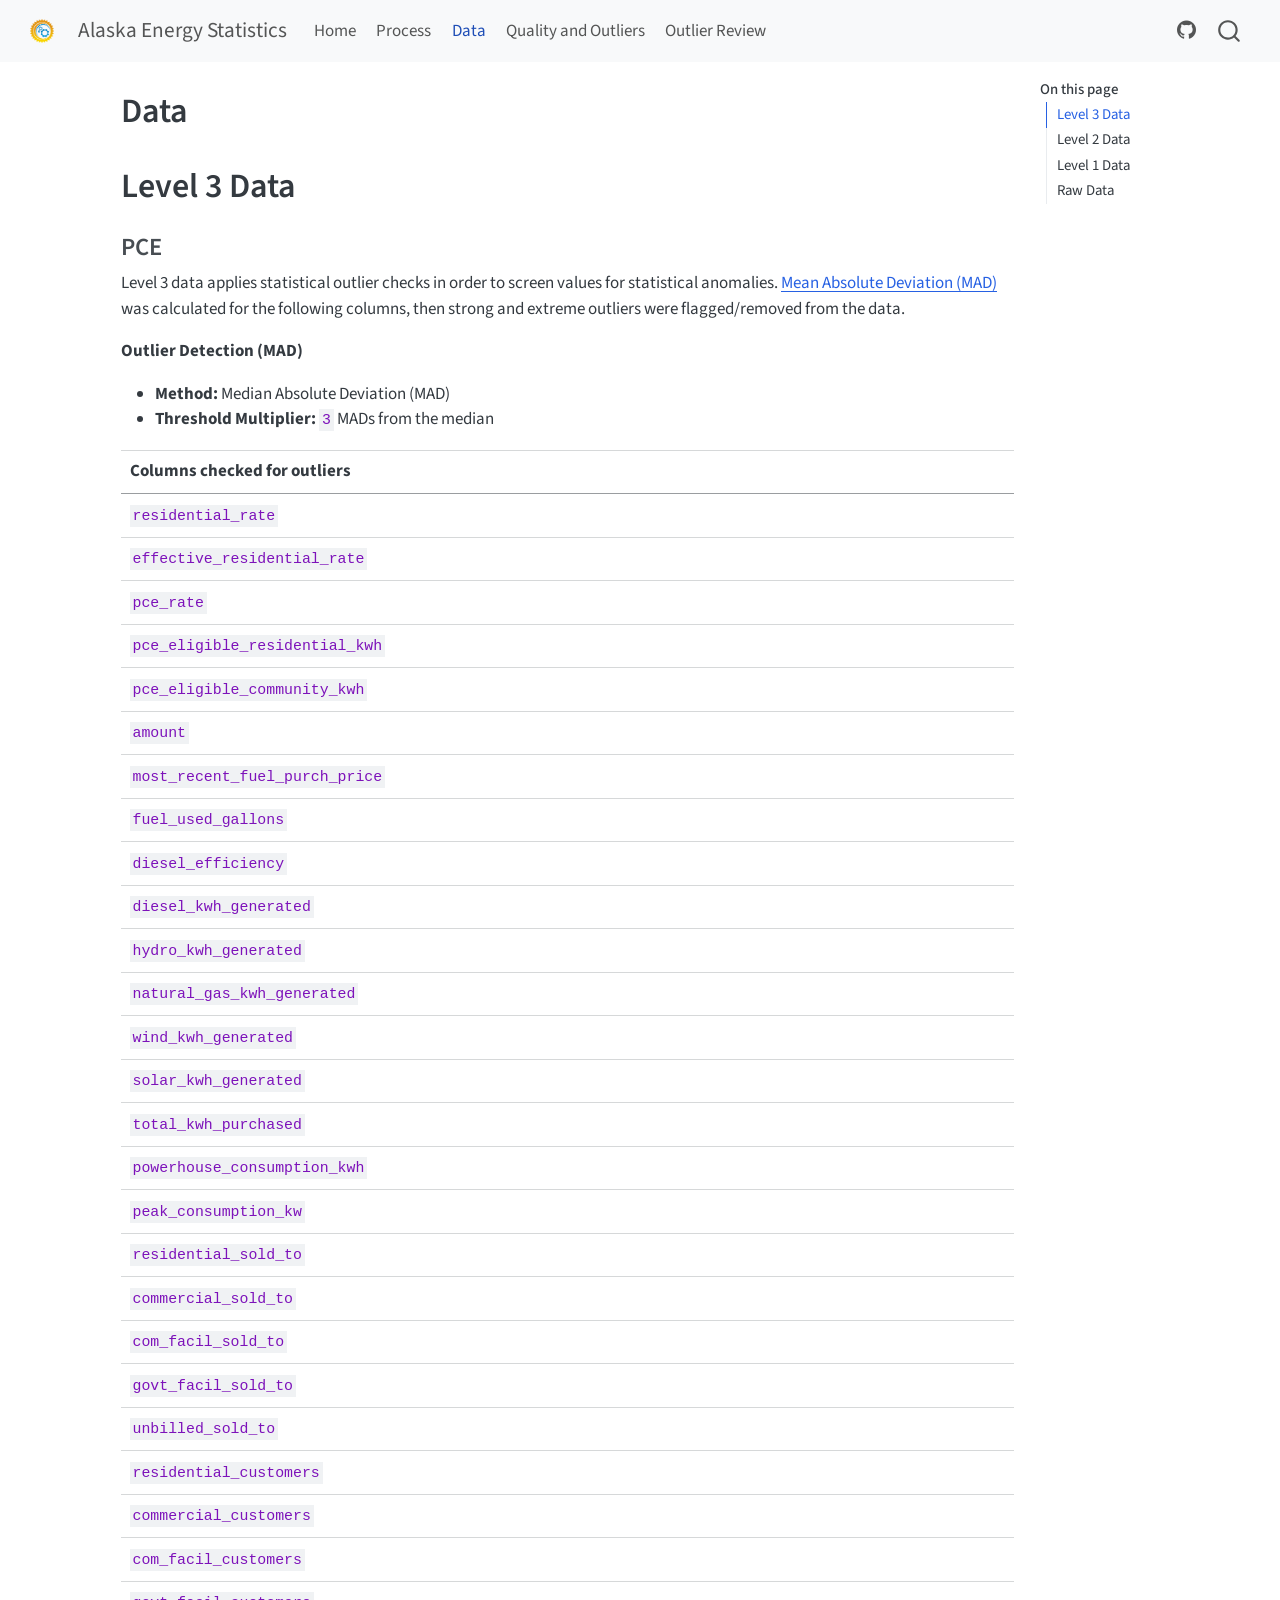
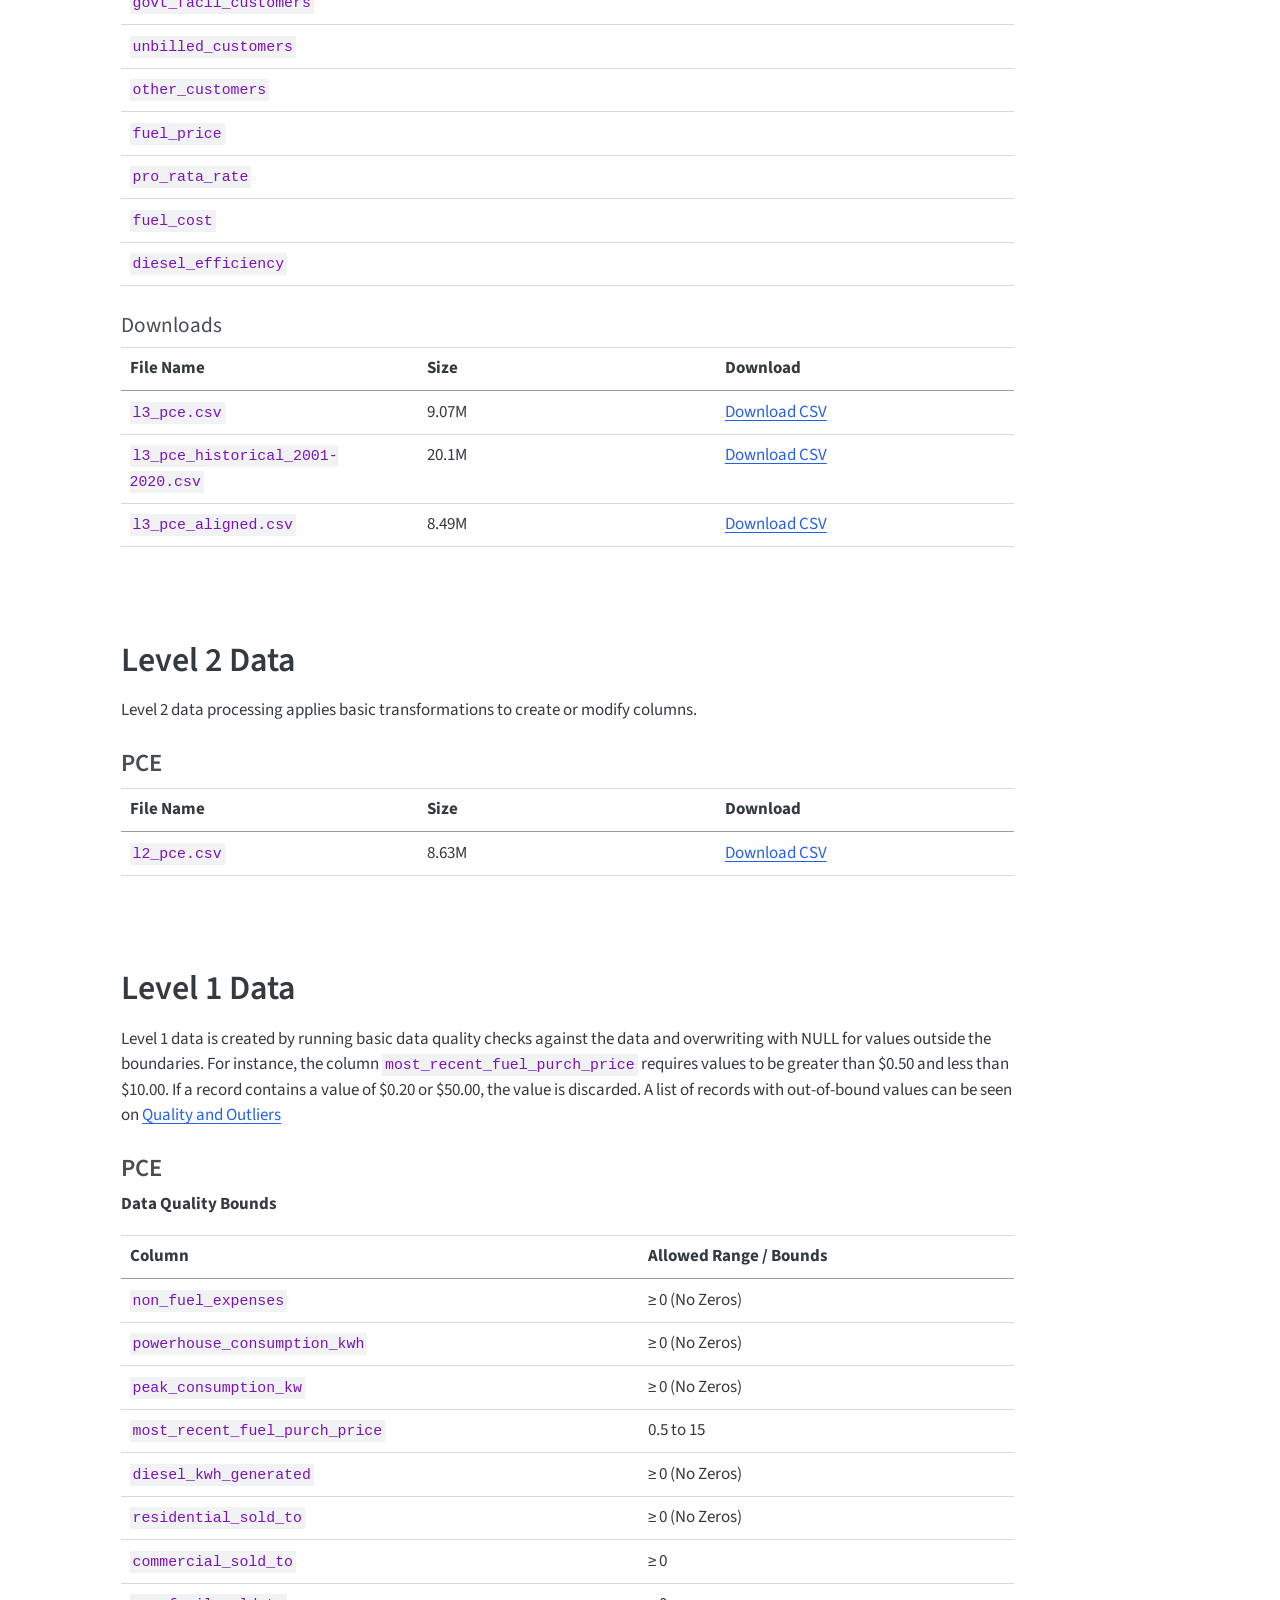
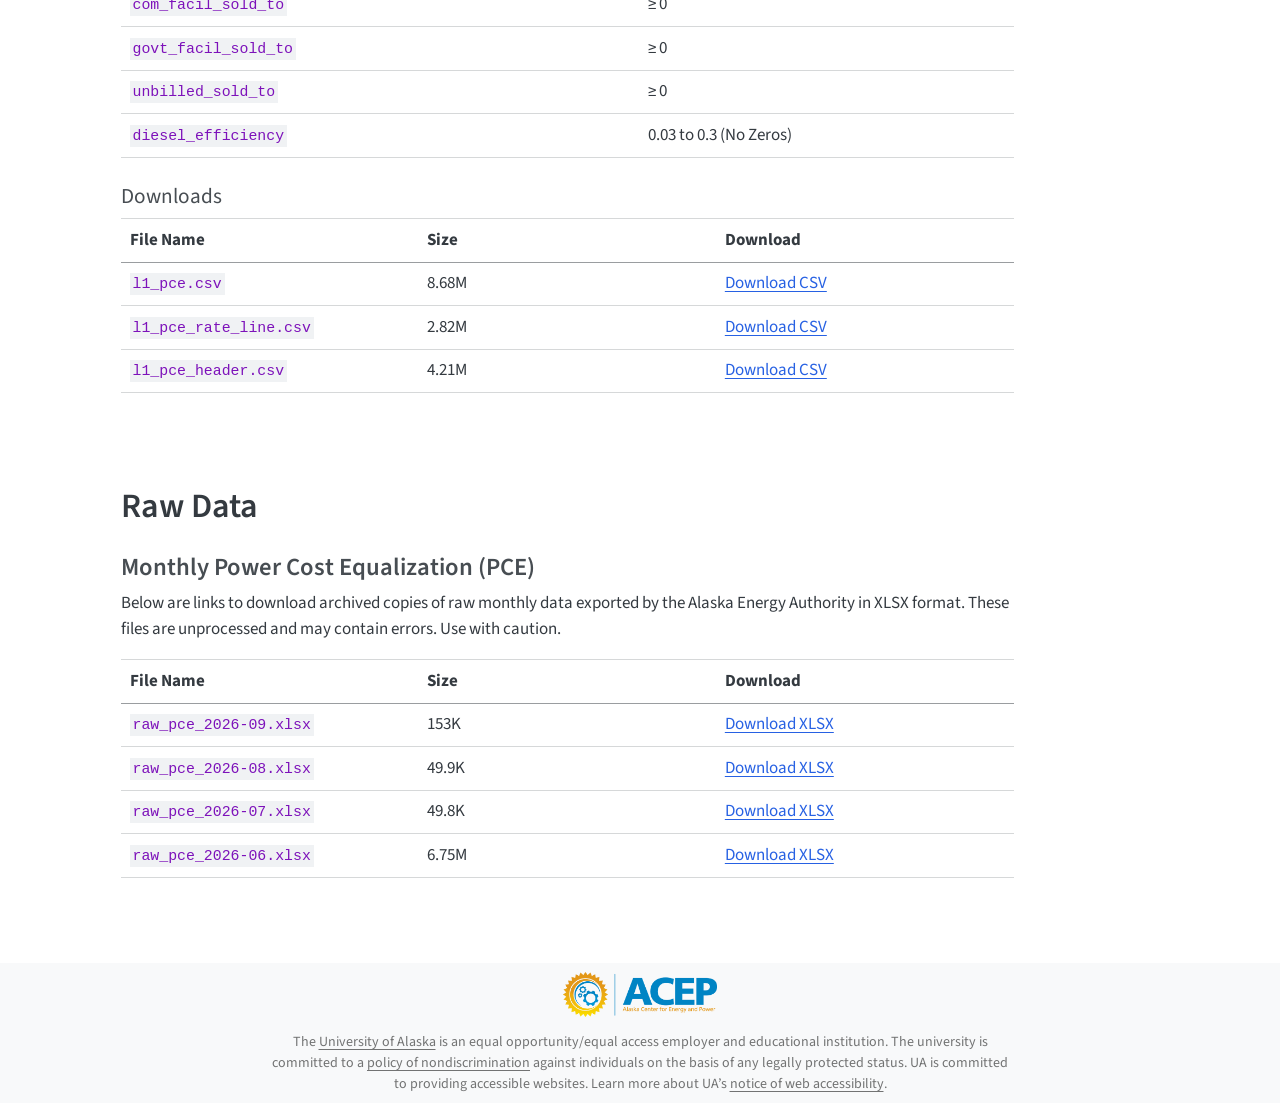
==== commit 174981de: "Built site for gh-pages" ====
--- a/data.html
+++ b/data.html
@@ -317,7 +317,7 @@
 <tbody>
 <tr class="odd">
 <td><code>l3_pce.csv</code></td>
-<td>9.06M</td>
+<td>9.07M</td>
 <td><a href="data/l3/consolidated/l3_pce.csv" download="l3_pce.csv">Download CSV</a></td>
 </tr>
 <tr class="even">
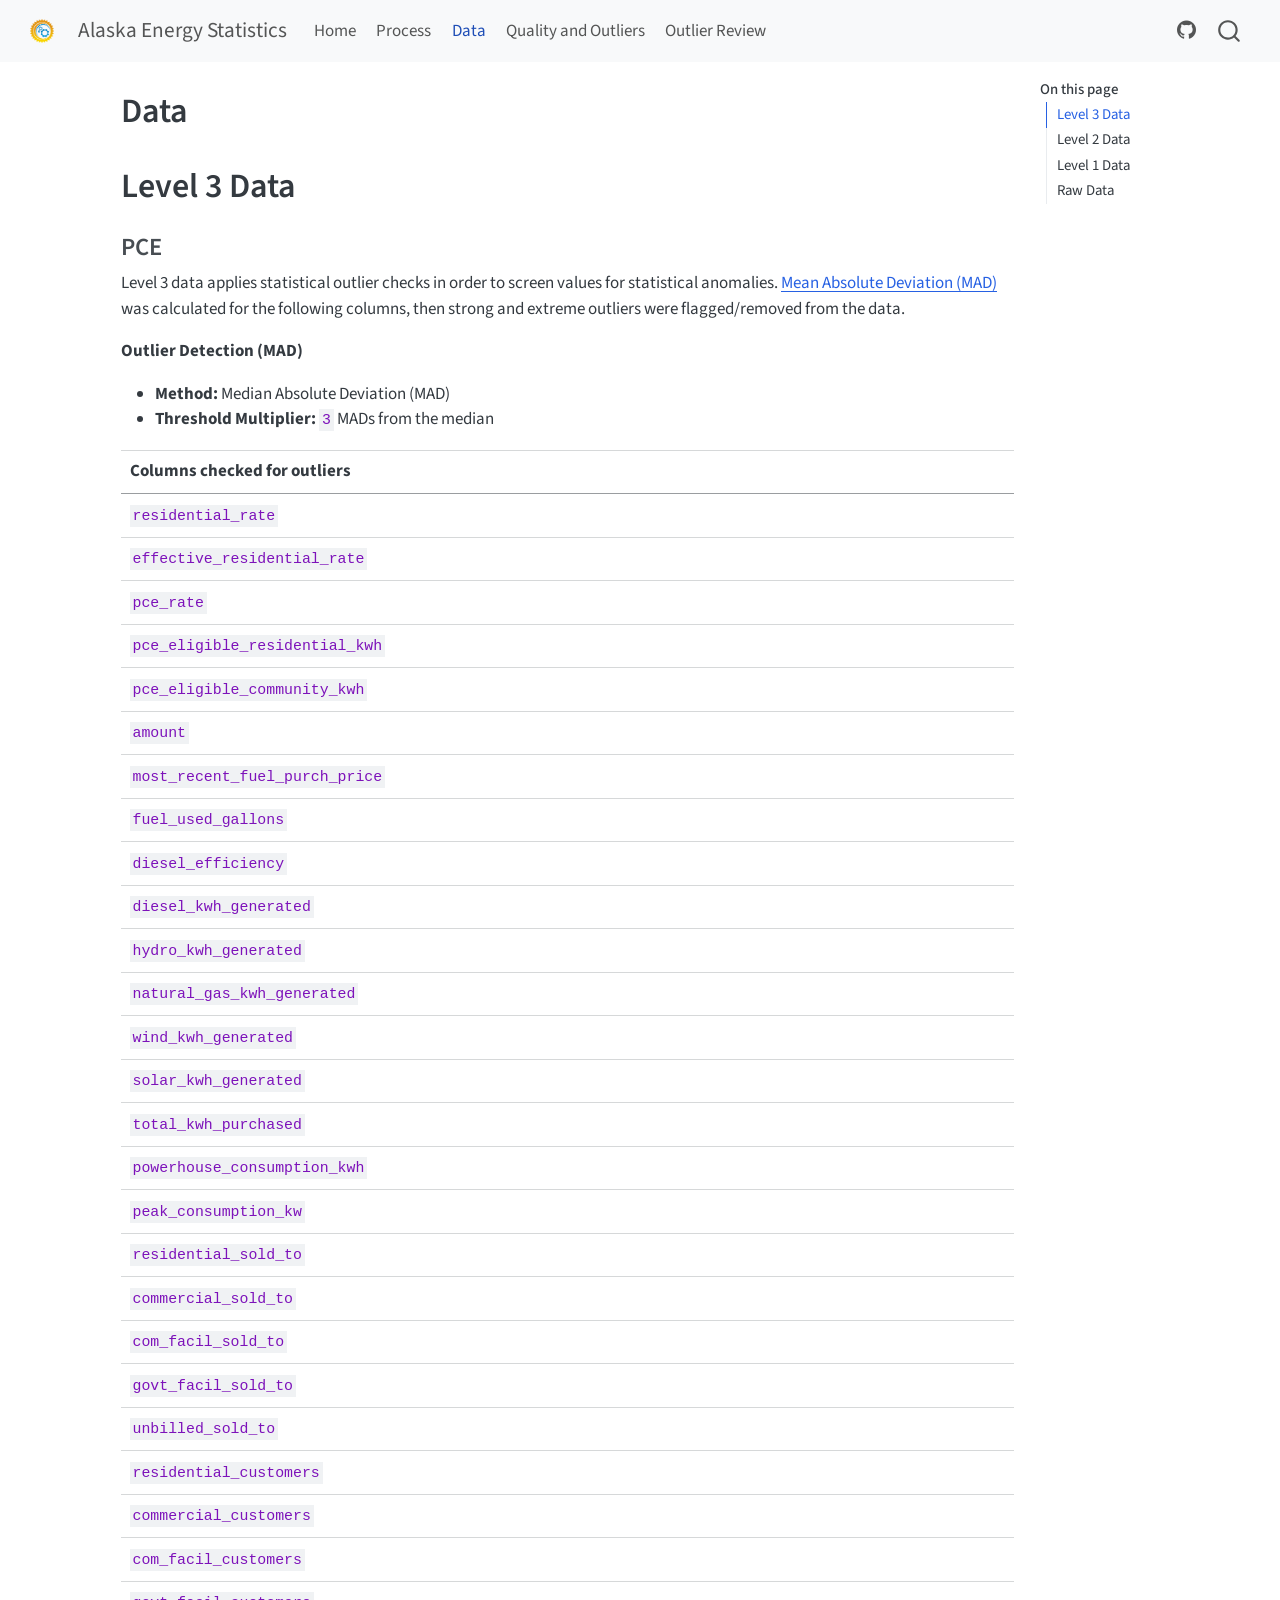
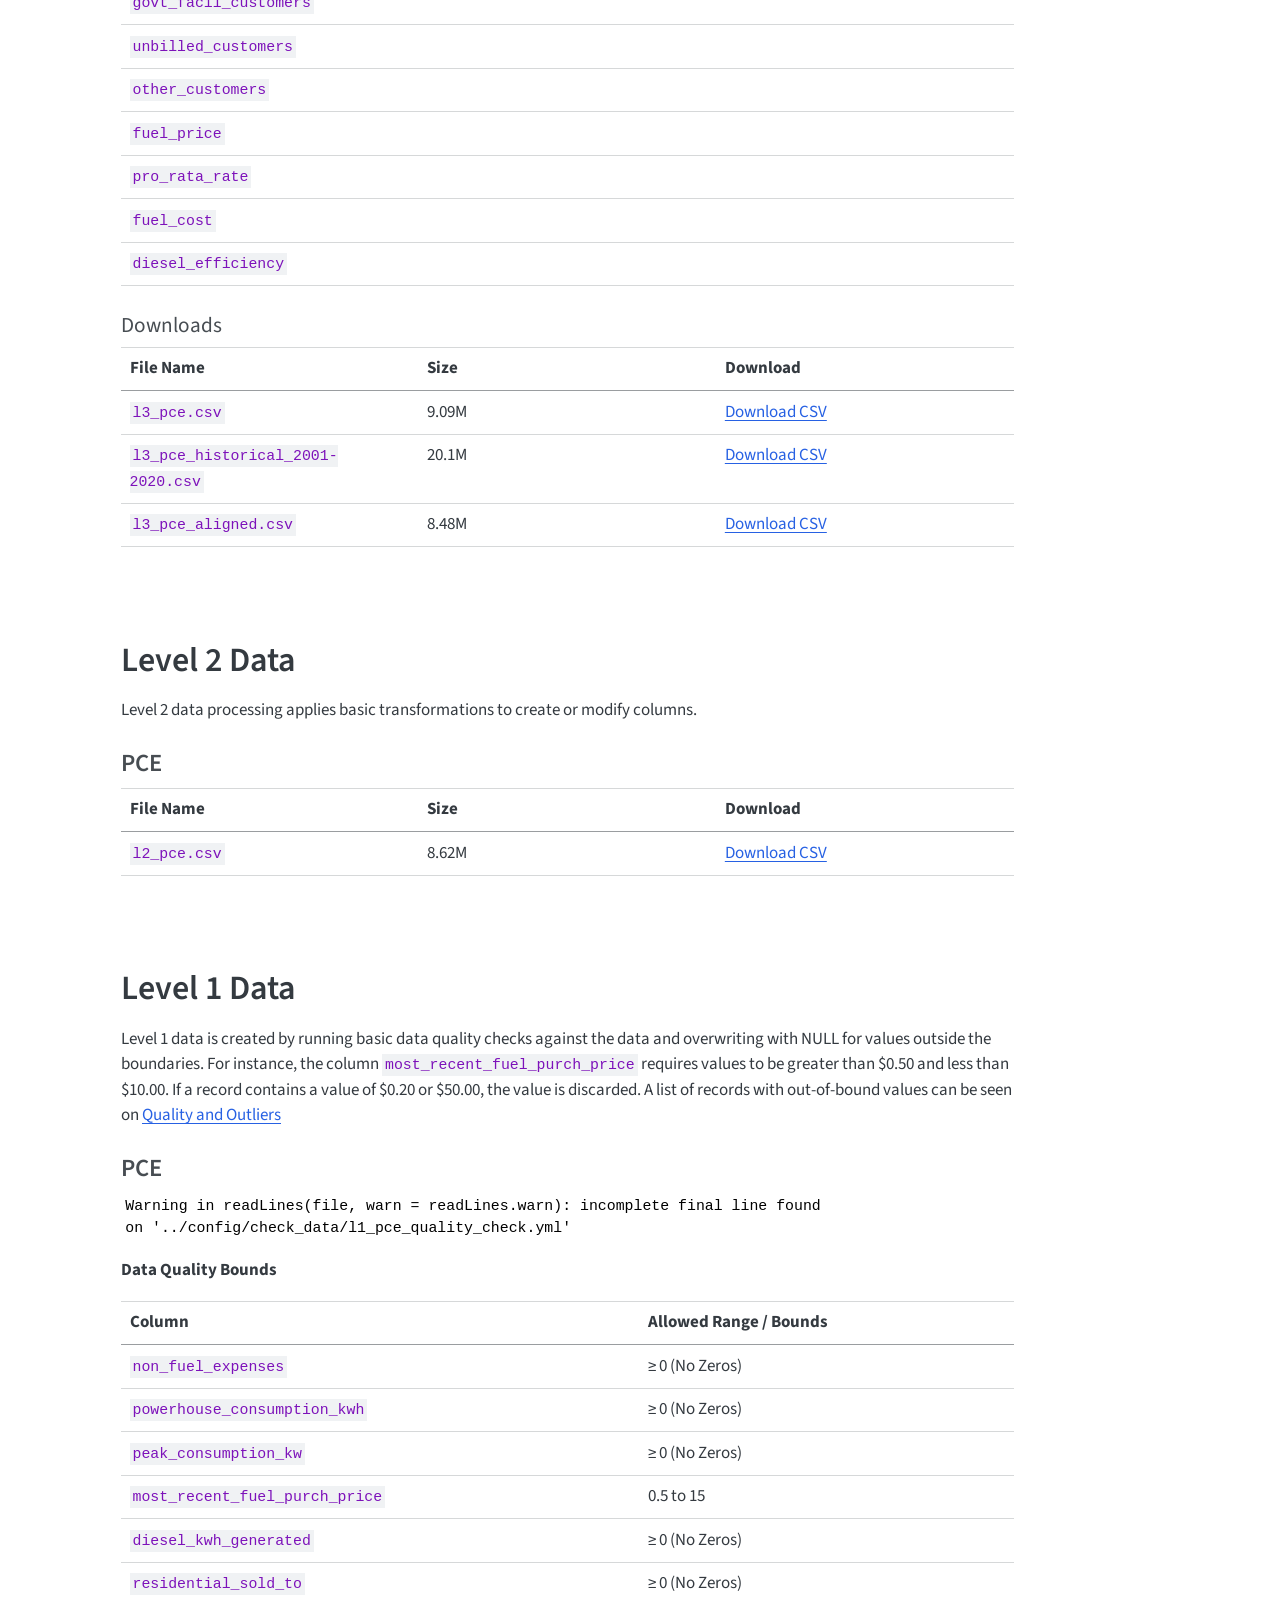
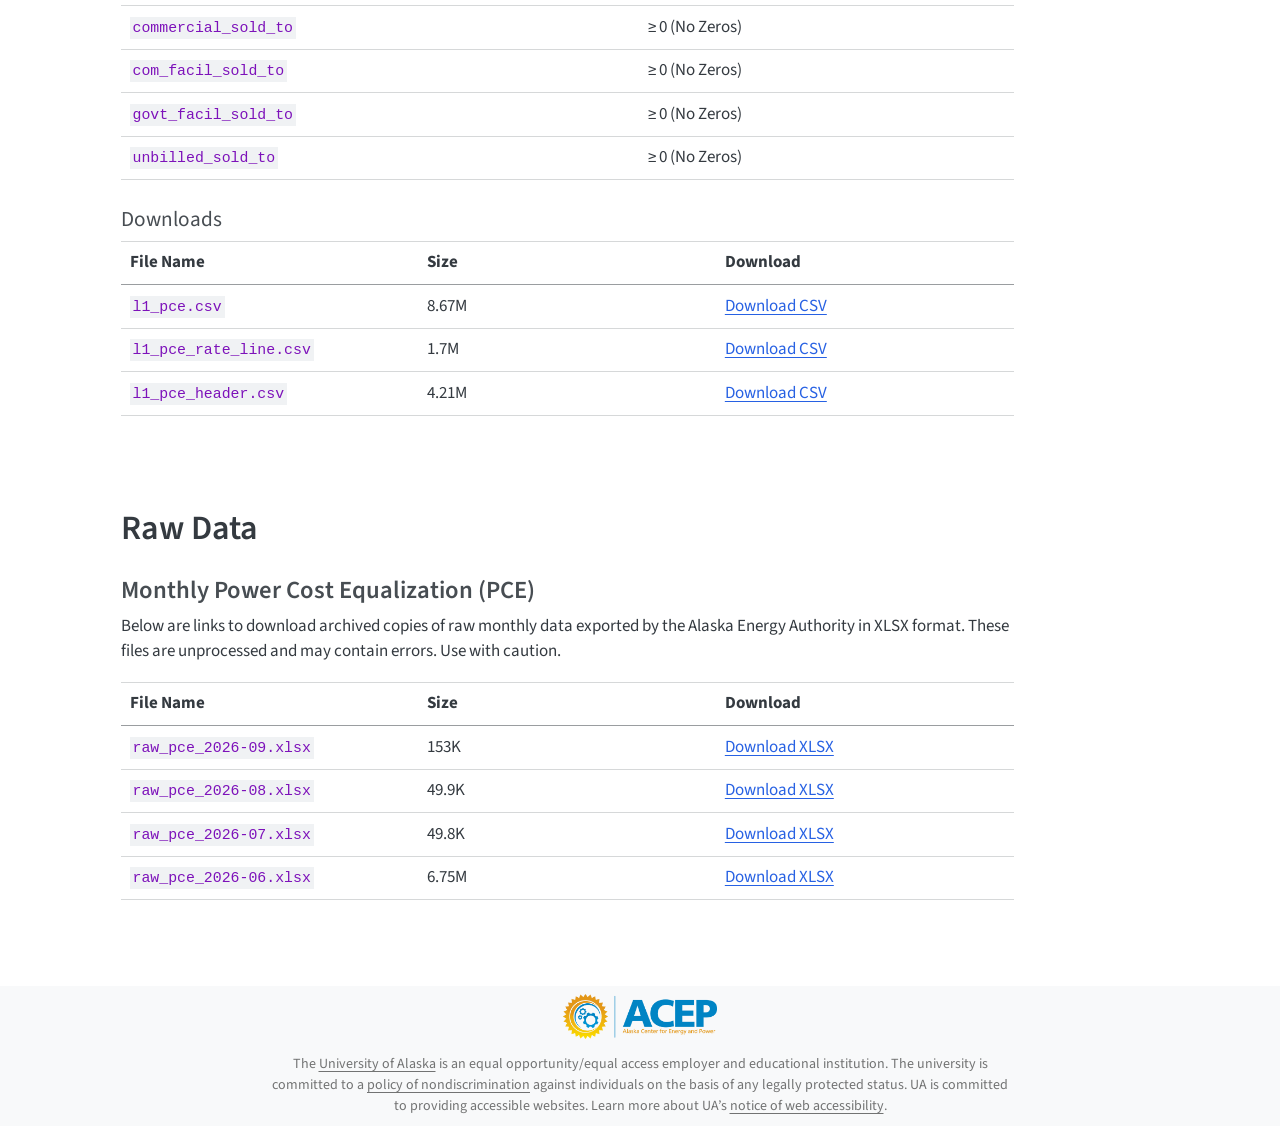
==== commit 46f91955: "Built site for gh-pages" ====
--- a/data.html
+++ b/data.html
@@ -317,7 +317,7 @@
 <tbody>
 <tr class="odd">
 <td><code>l3_pce.csv</code></td>
-<td>9.07M</td>
+<td>9.09M</td>
 <td><a href="data/l3/consolidated/l3_pce.csv" download="l3_pce.csv">Download CSV</a></td>
 </tr>
 <tr class="even">
@@ -327,7 +327,7 @@
 </tr>
 <tr class="odd">
 <td><code>l3_pce_aligned.csv</code></td>
-<td>8.49M</td>
+<td>8.48M</td>
 <td><a href="data/l3/consolidated/l3_pce_aligned.csv" download="l3_pce_aligned.csv">Download CSV</a></td>
 </tr>
 </tbody>
@@ -357,7 +357,7 @@
 <tbody>
 <tr class="odd">
 <td><code>l2_pce.csv</code></td>
-<td>8.63M</td>
+<td>8.62M</td>
 <td><a href="data/l2/consolidated/l2_pce.csv" download="l2_pce.csv">Download CSV</a></td>
 </tr>
 </tbody>
@@ -370,6 +370,8 @@
 <p>Level 1 data is created by running basic data quality checks against the data and overwriting with NULL for values outside the boundaries. For instance, the column <code>most_recent_fuel_purch_price</code> requires values to be greater than $0.50 and less than $10.00. If a record contains a value of $0.20 or $50.00, the value is discarded. A list of records with out-of-bound values can be seen on <a href="./quality_and_outliers.html">Quality and Outliers</a></p>
 <section id="pce-2" class="level3">
 <h3 class="anchored" data-anchor-id="pce-2">PCE</h3>
+<pre><code>Warning in readLines(file, warn = readLines.warn): incomplete final line found
+on '../config/check_data/l1_pce_quality_check.yml'</code></pre>
 <p><strong>Data Quality Bounds</strong></p>
 <table class="caption-top table">
 <thead>
@@ -405,23 +407,19 @@
 </tr>
 <tr class="odd">
 <td style="text-align: left;"><code>commercial_sold_to</code></td>
-<td style="text-align: left;">≥ 0</td>
+<td style="text-align: left;">≥ 0 (No Zeros)</td>
 </tr>
 <tr class="even">
 <td style="text-align: left;"><code>com_facil_sold_to</code></td>
-<td style="text-align: left;">≥ 0</td>
+<td style="text-align: left;">≥ 0 (No Zeros)</td>
 </tr>
 <tr class="odd">
 <td style="text-align: left;"><code>govt_facil_sold_to</code></td>
-<td style="text-align: left;">≥ 0</td>
+<td style="text-align: left;">≥ 0 (No Zeros)</td>
 </tr>
 <tr class="even">
 <td style="text-align: left;"><code>unbilled_sold_to</code></td>
-<td style="text-align: left;">≥ 0</td>
-</tr>
-<tr class="odd">
-<td style="text-align: left;"><code>diesel_efficiency</code></td>
-<td style="text-align: left;">0.03 to 0.3 (No Zeros)</td>
+<td style="text-align: left;">≥ 0 (No Zeros)</td>
 </tr>
 </tbody>
 </table>
@@ -443,12 +441,12 @@
 <tbody>
 <tr class="odd">
 <td><code>l1_pce.csv</code></td>
-<td>8.68M</td>
+<td>8.67M</td>
 <td><a href="data/l1/consolidated/l1_pce.csv" download="l1_pce.csv">Download CSV</a></td>
 </tr>
 <tr class="even">
 <td><code>l1_pce_rate_line.csv</code></td>
-<td>2.82M</td>
+<td>1.7M</td>
 <td><a href="data/l1/consolidated/l1_pce_rate_line.csv" download="l1_pce_rate_line.csv">Download CSV</a></td>
 </tr>
 <tr class="odd">
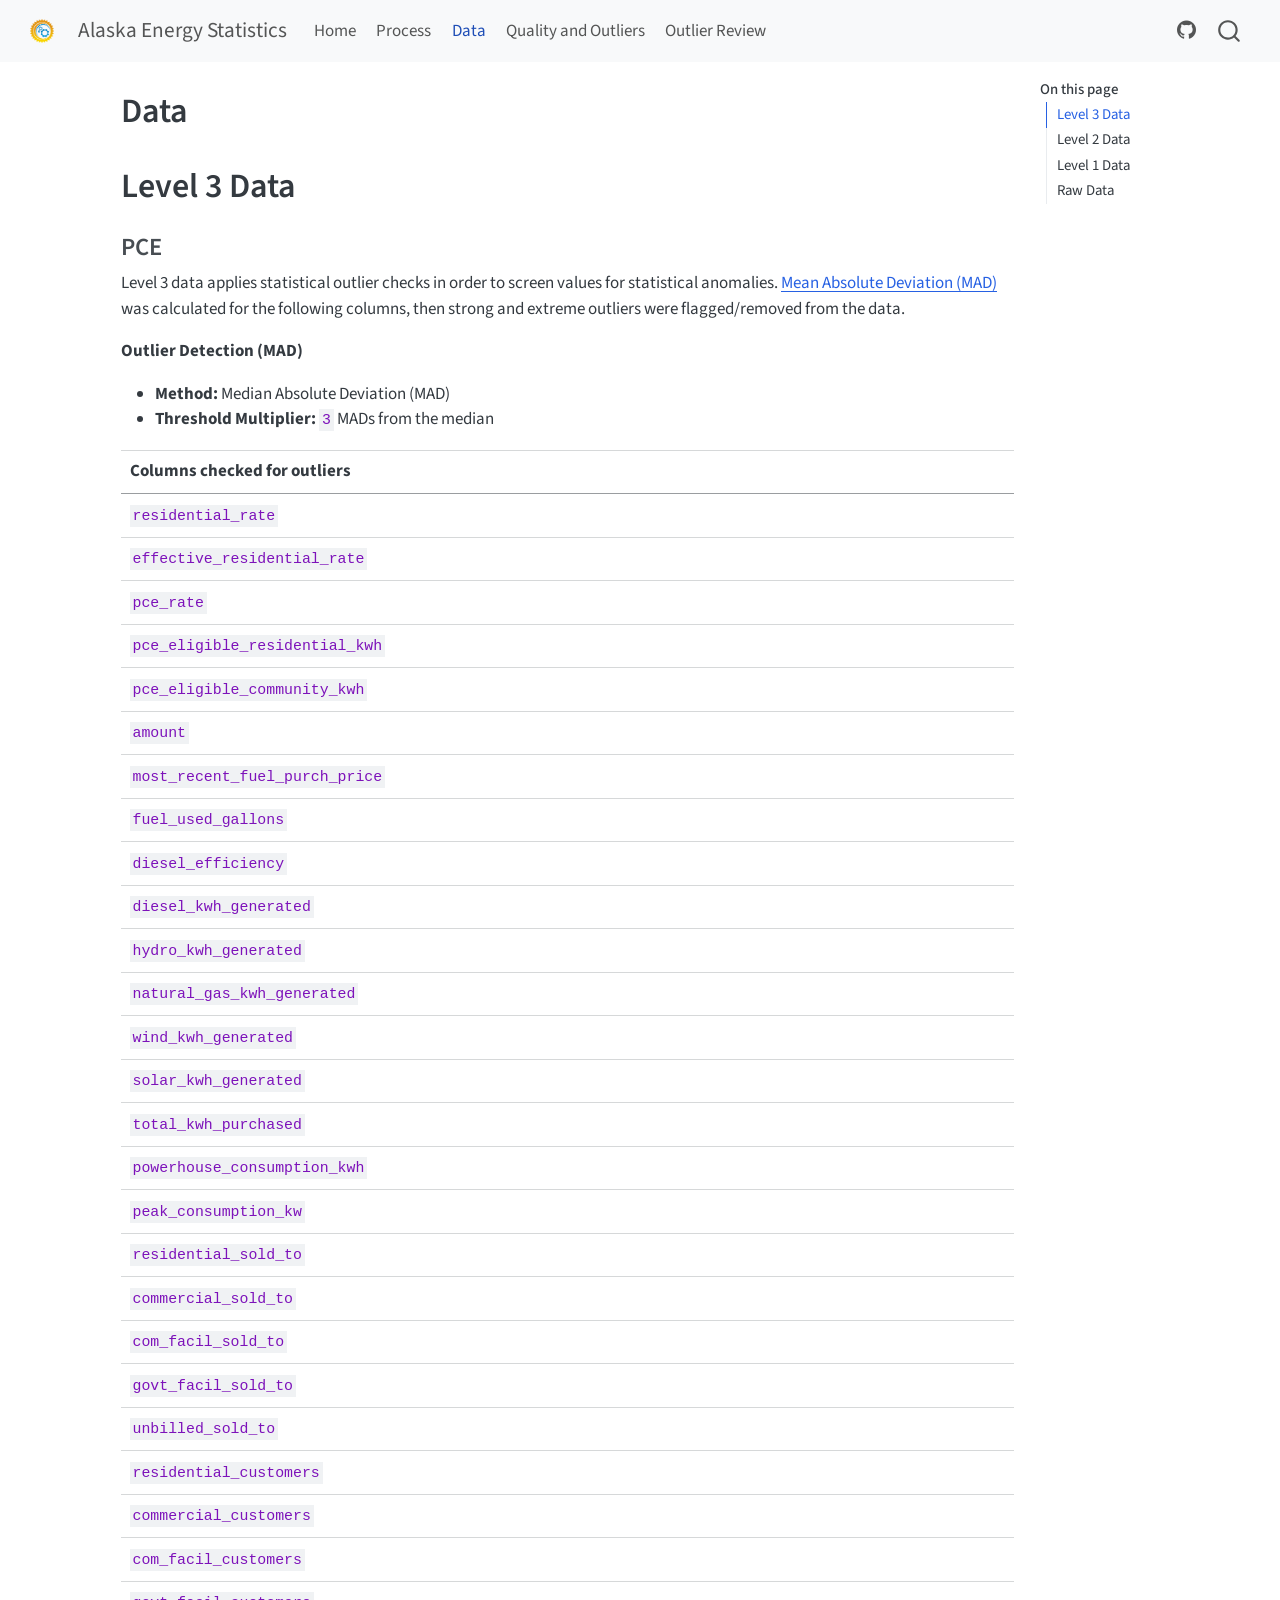
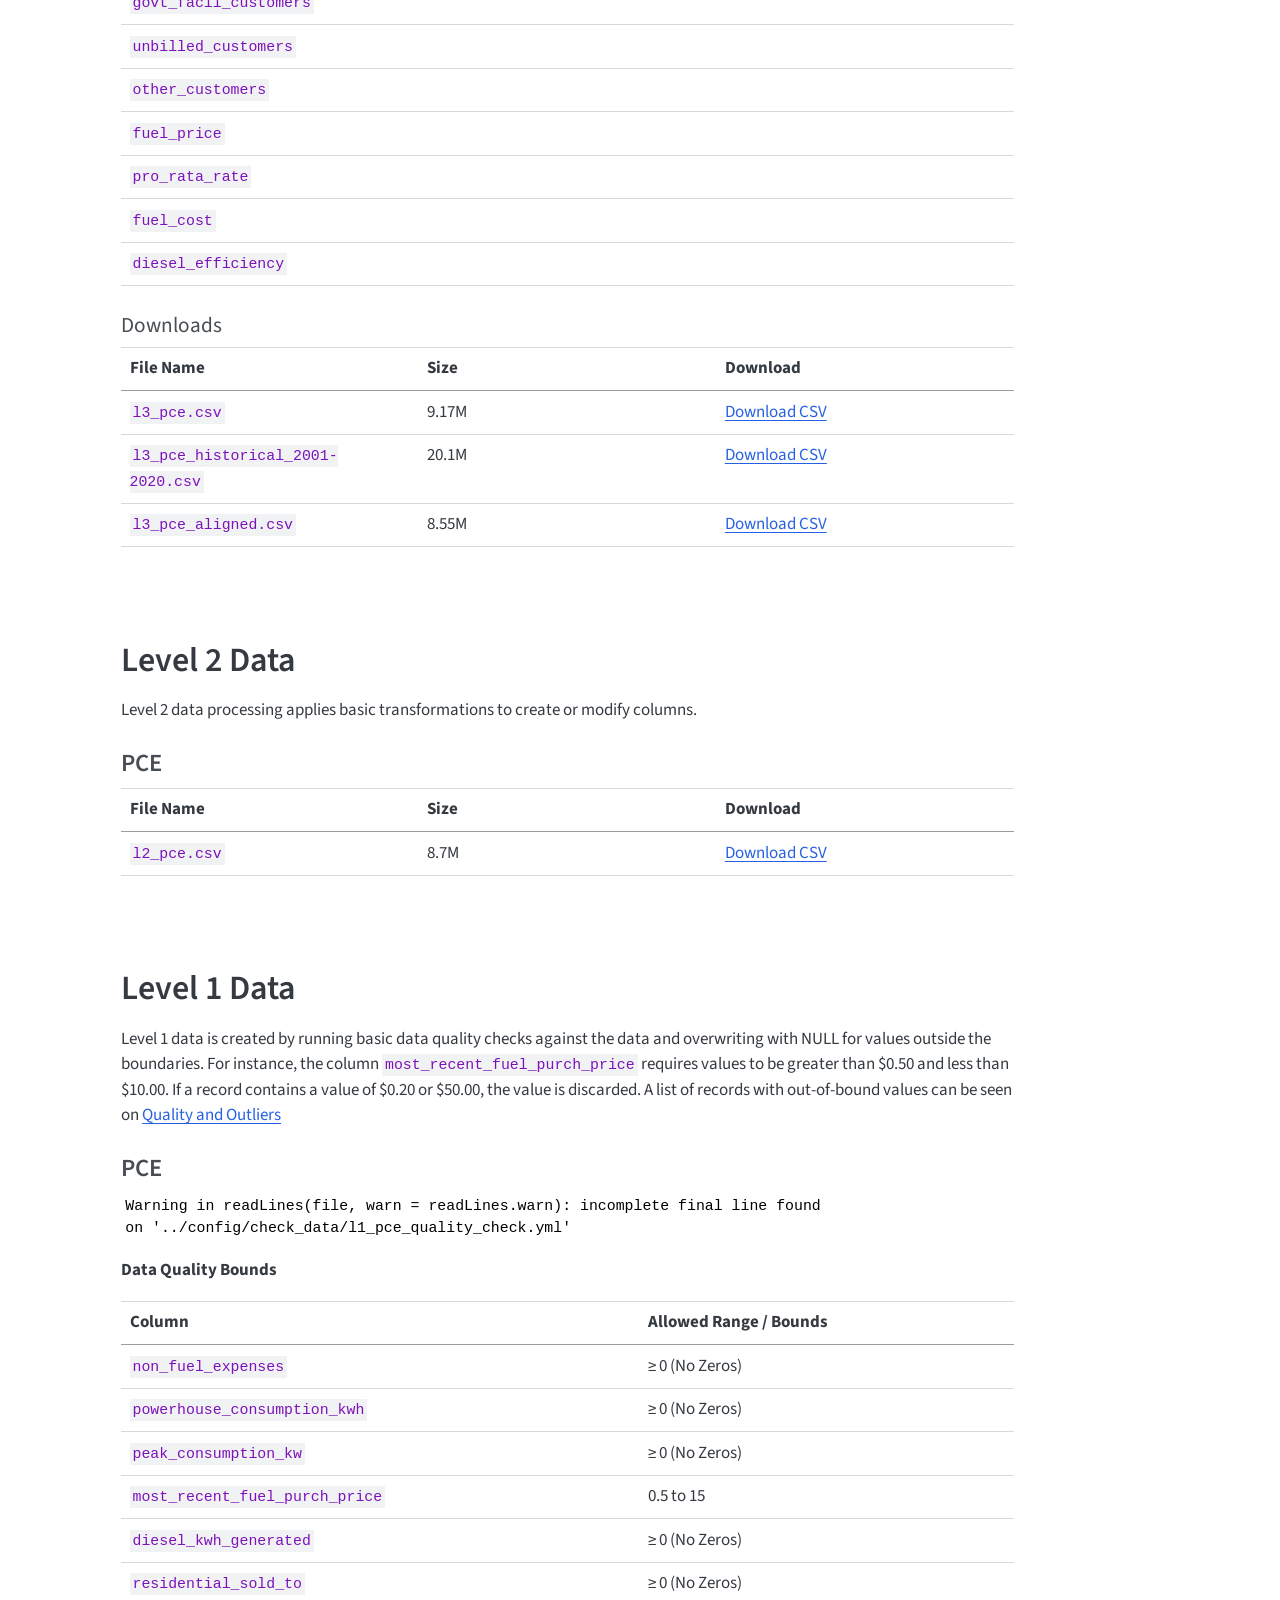
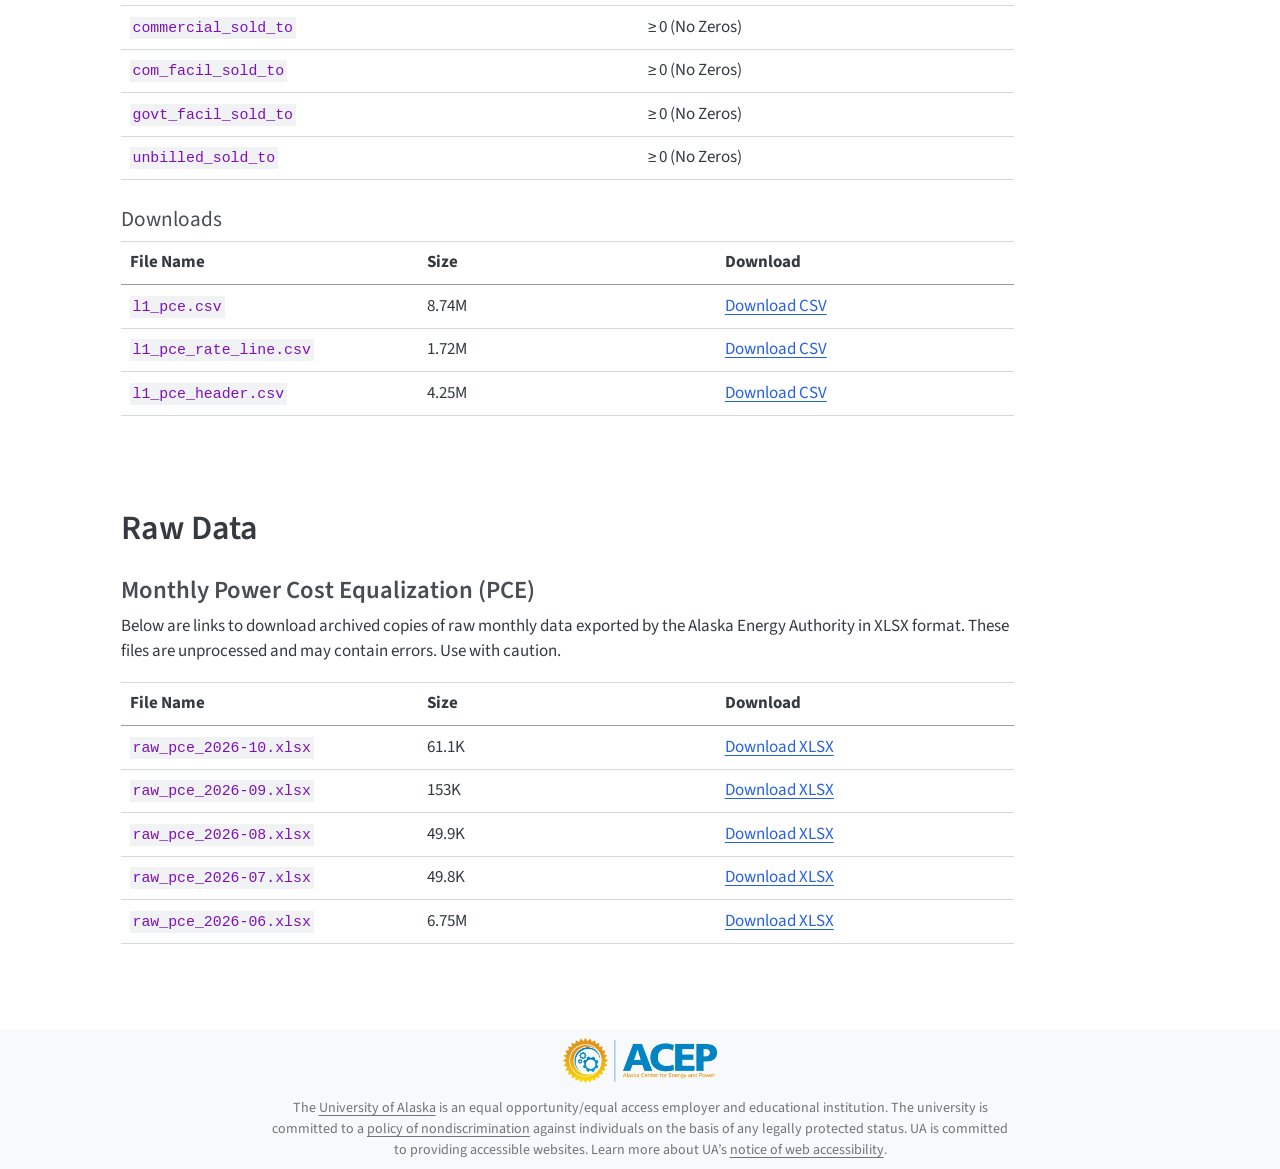
==== commit d61034f4: "Built site for gh-pages" ====
--- a/data.html
+++ b/data.html
@@ -317,7 +317,7 @@
 <tbody>
 <tr class="odd">
 <td><code>l3_pce.csv</code></td>
-<td>9.09M</td>
+<td>9.17M</td>
 <td><a href="data/l3/consolidated/l3_pce.csv" download="l3_pce.csv">Download CSV</a></td>
 </tr>
 <tr class="even">
@@ -327,7 +327,7 @@
 </tr>
 <tr class="odd">
 <td><code>l3_pce_aligned.csv</code></td>
-<td>8.48M</td>
+<td>8.55M</td>
 <td><a href="data/l3/consolidated/l3_pce_aligned.csv" download="l3_pce_aligned.csv">Download CSV</a></td>
 </tr>
 </tbody>
@@ -357,7 +357,7 @@
 <tbody>
 <tr class="odd">
 <td><code>l2_pce.csv</code></td>
-<td>8.62M</td>
+<td>8.7M</td>
 <td><a href="data/l2/consolidated/l2_pce.csv" download="l2_pce.csv">Download CSV</a></td>
 </tr>
 </tbody>
@@ -441,17 +441,17 @@
 <tbody>
 <tr class="odd">
 <td><code>l1_pce.csv</code></td>
-<td>8.67M</td>
+<td>8.74M</td>
 <td><a href="data/l1/consolidated/l1_pce.csv" download="l1_pce.csv">Download CSV</a></td>
 </tr>
 <tr class="even">
 <td><code>l1_pce_rate_line.csv</code></td>
-<td>1.7M</td>
+<td>1.72M</td>
 <td><a href="data/l1/consolidated/l1_pce_rate_line.csv" download="l1_pce_rate_line.csv">Download CSV</a></td>
 </tr>
 <tr class="odd">
 <td><code>l1_pce_header.csv</code></td>
-<td>4.21M</td>
+<td>4.25M</td>
 <td><a href="data/l1/consolidated/l1_pce_header.csv" download="l1_pce_header.csv">Download CSV</a></td>
 </tr>
 </tbody>
@@ -480,21 +480,26 @@
 </thead>
 <tbody>
 <tr class="odd">
+<td><code>raw_pce_2026-10.xlsx</code></td>
+<td>61.1K</td>
+<td><a href="../data/raw/raw_pce_2026-10.xlsx" download="raw_pce_2026-10.xlsx">Download XLSX</a></td>
+</tr>
+<tr class="even">
 <td><code>raw_pce_2026-09.xlsx</code></td>
 <td>153K</td>
 <td><a href="../data/raw/raw_pce_2026-09.xlsx" download="raw_pce_2026-09.xlsx">Download XLSX</a></td>
 </tr>
-<tr class="even">
+<tr class="odd">
 <td><code>raw_pce_2026-08.xlsx</code></td>
 <td>49.9K</td>
 <td><a href="../data/raw/raw_pce_2026-08.xlsx" download="raw_pce_2026-08.xlsx">Download XLSX</a></td>
 </tr>
-<tr class="odd">
+<tr class="even">
 <td><code>raw_pce_2026-07.xlsx</code></td>
 <td>49.8K</td>
 <td><a href="../data/raw/raw_pce_2026-07.xlsx" download="raw_pce_2026-07.xlsx">Download XLSX</a></td>
 </tr>
-<tr class="even">
+<tr class="odd">
 <td><code>raw_pce_2026-06.xlsx</code></td>
 <td>6.75M</td>
 <td><a href="../data/raw/raw_pce_2026-06.xlsx" download="raw_pce_2026-06.xlsx">Download XLSX</a></td>
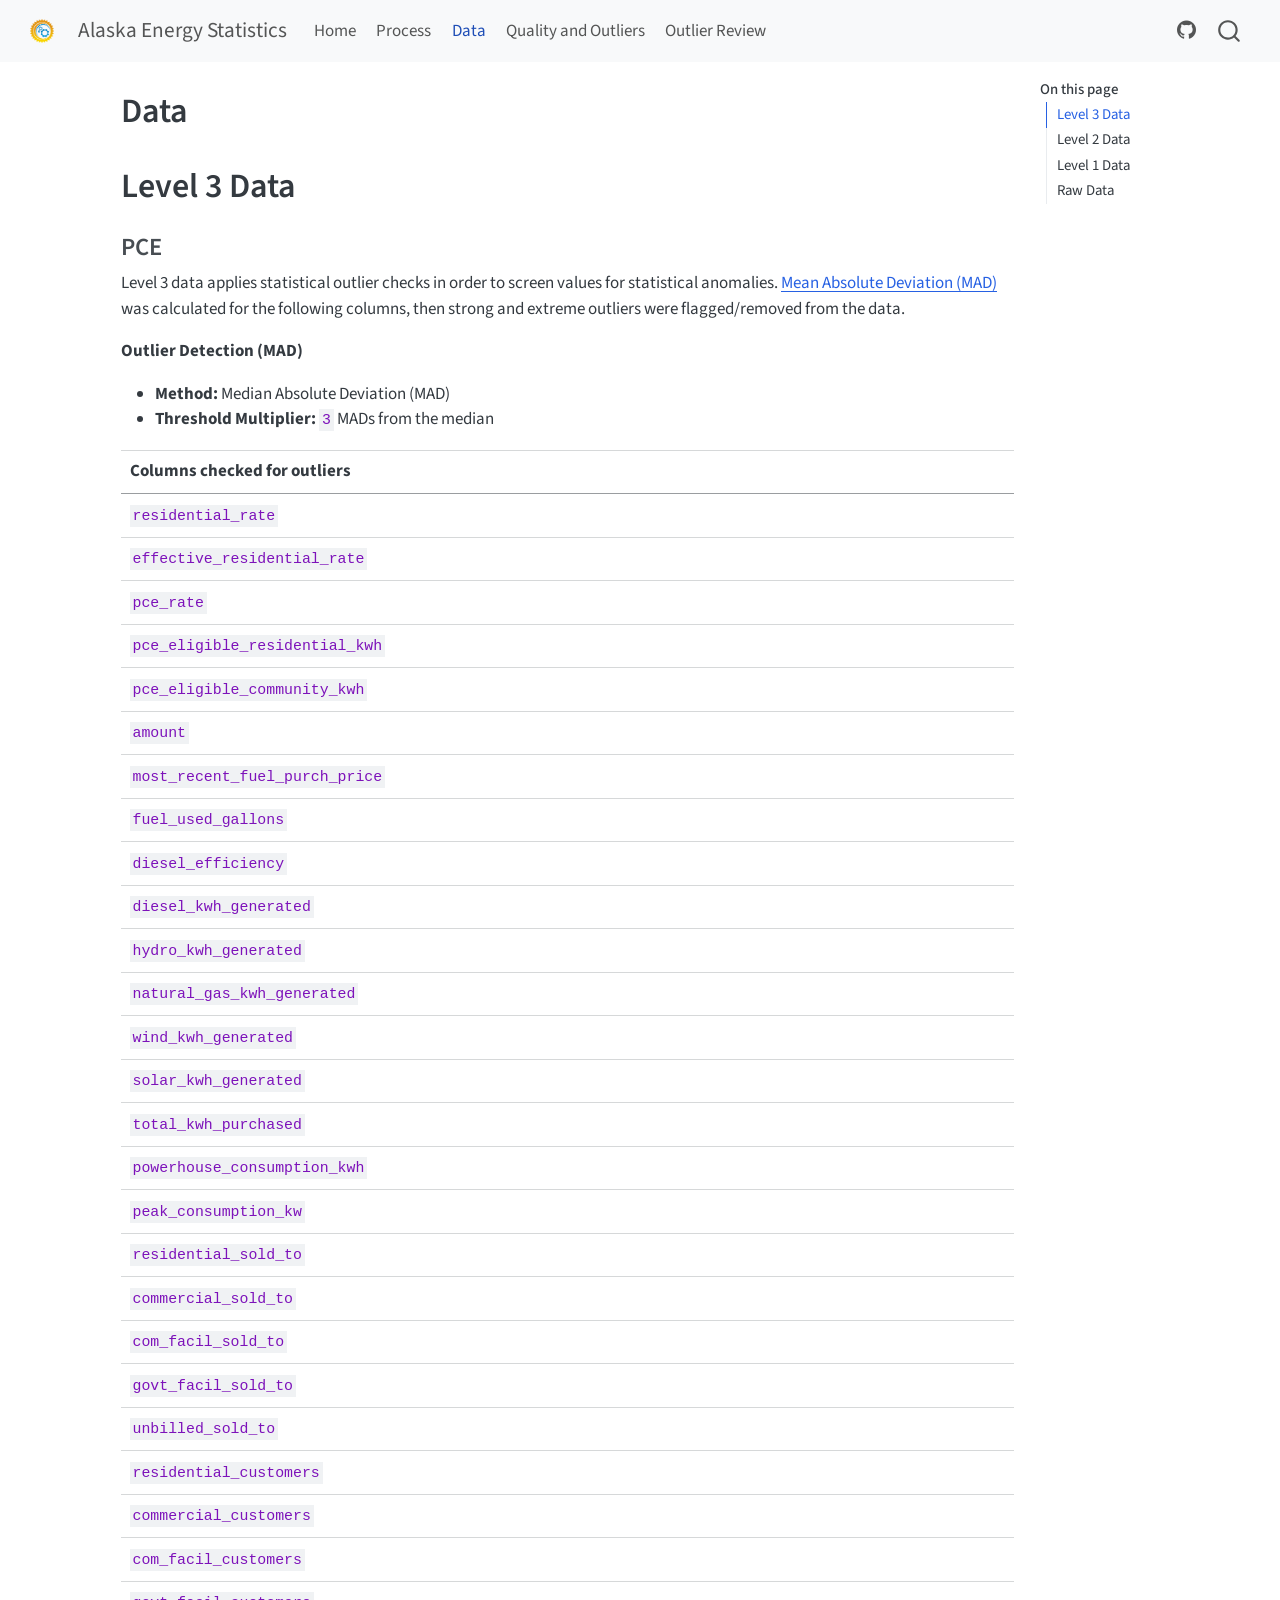
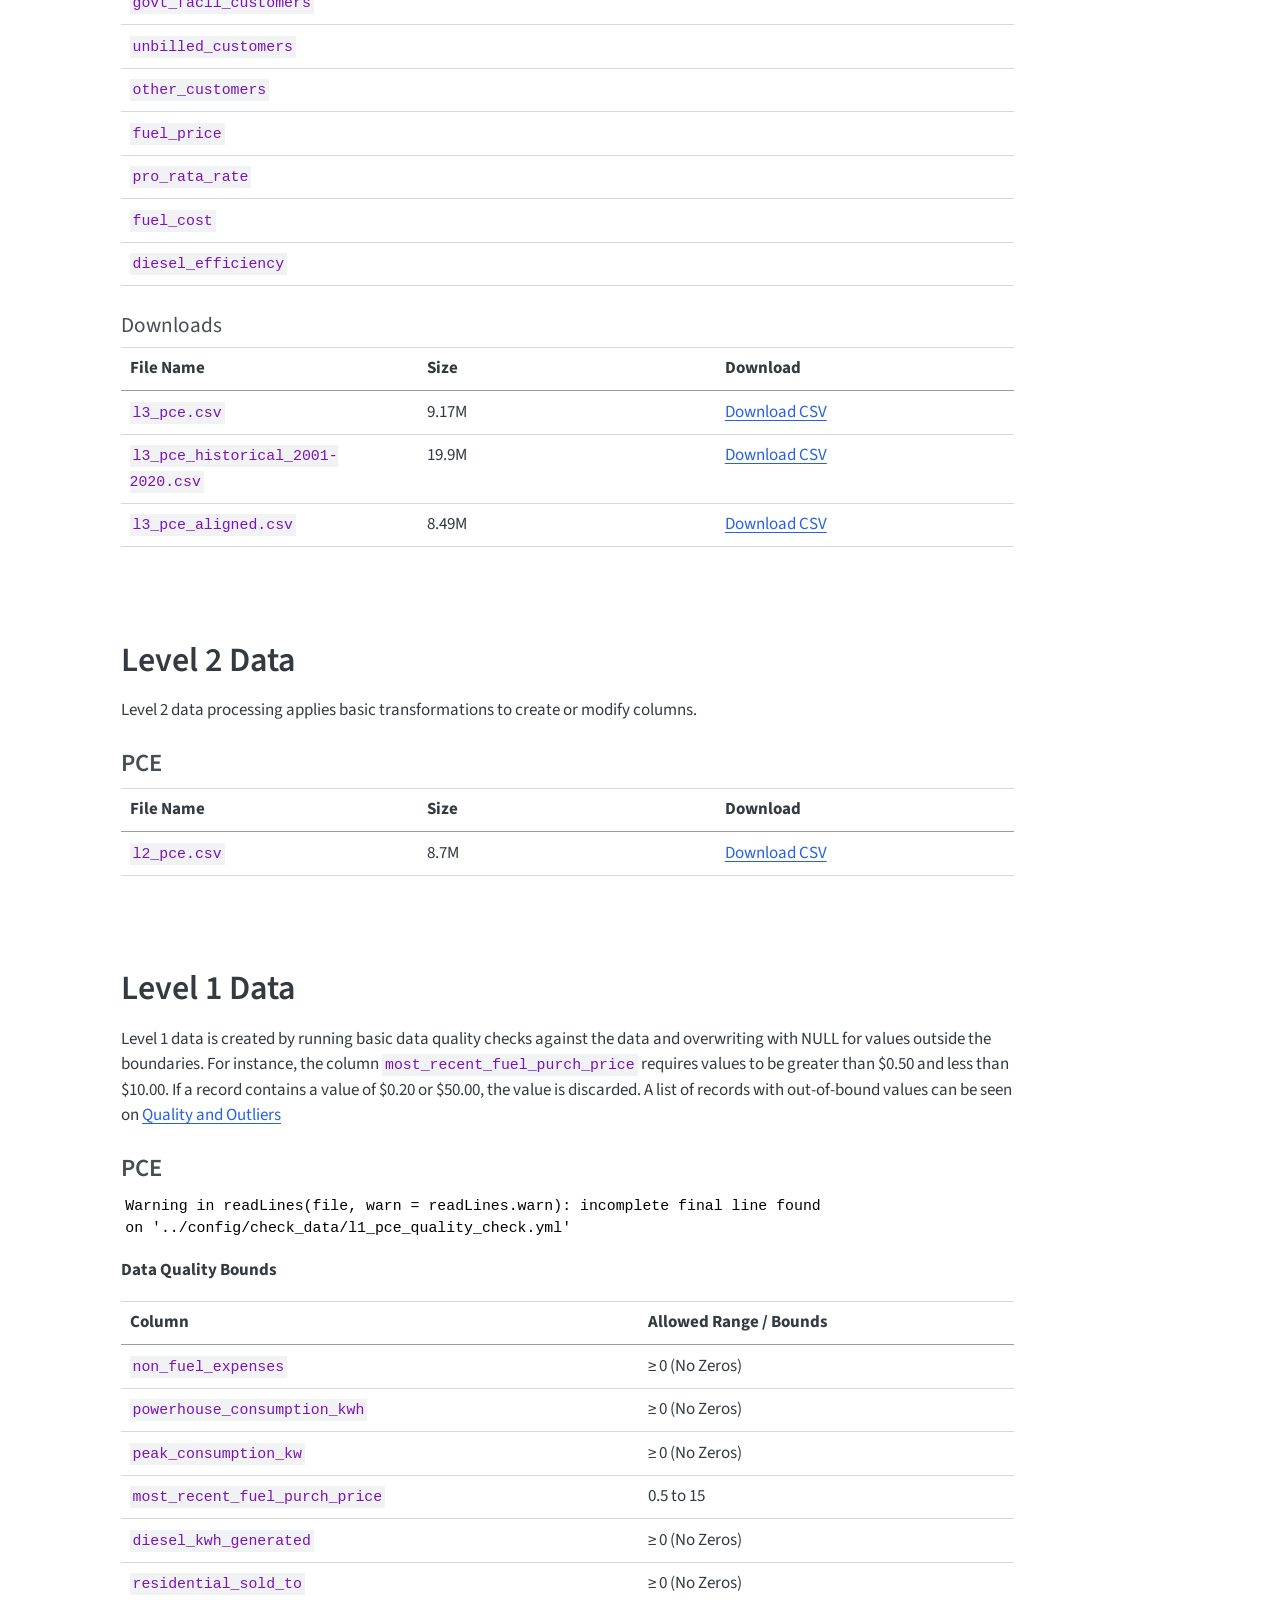
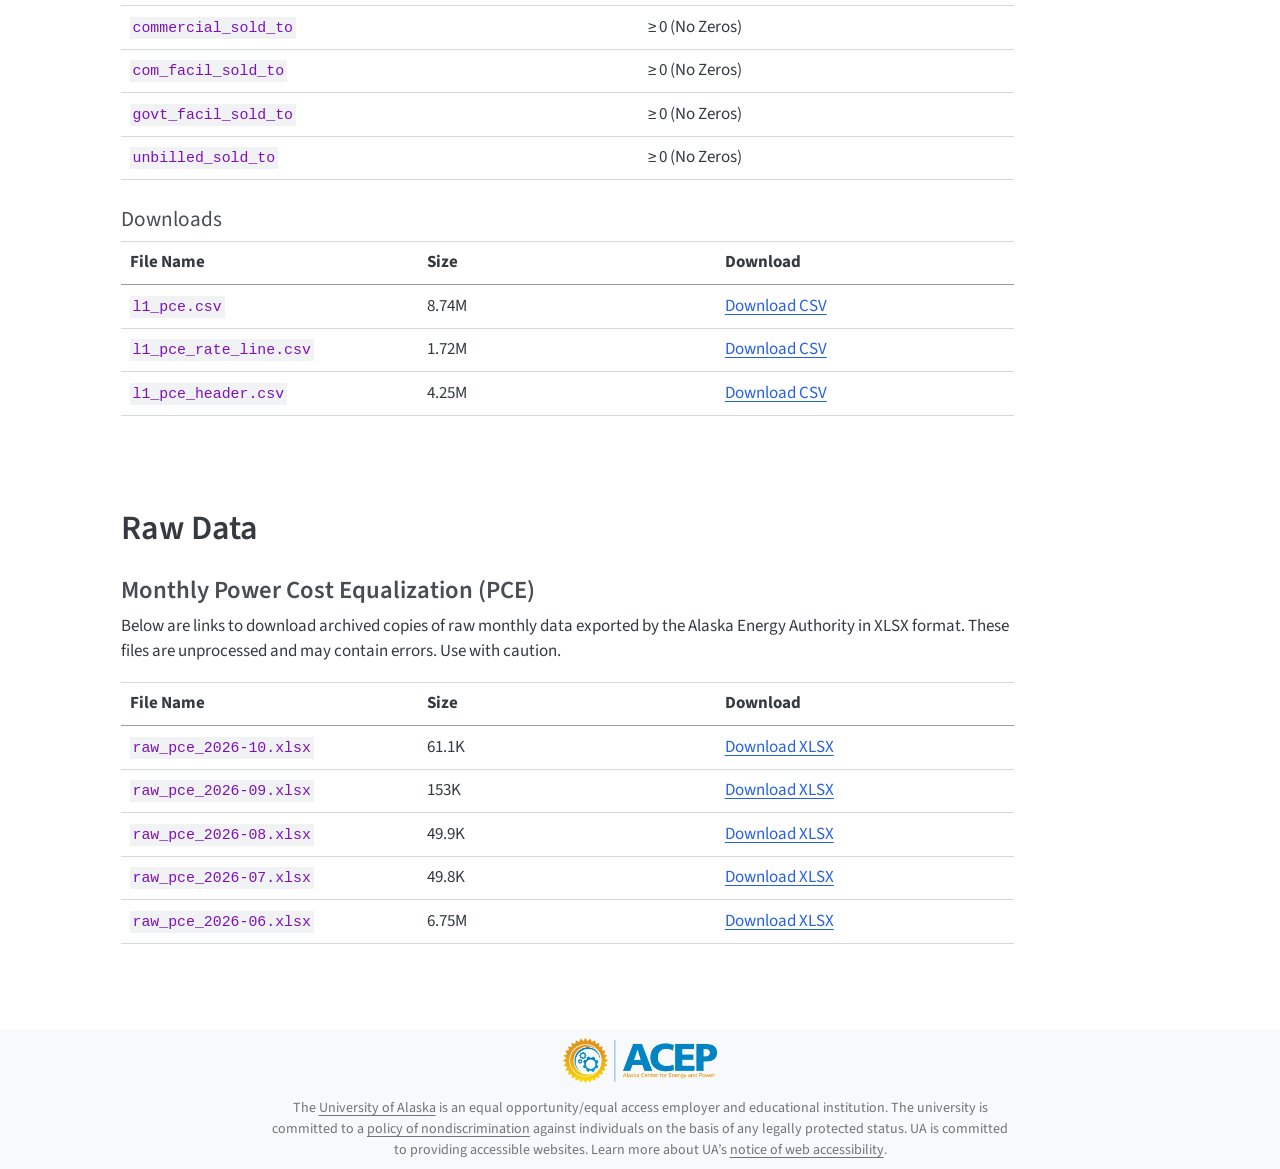
==== commit 90a43939: "Built site for gh-pages" ====
--- a/data.html
+++ b/data.html
@@ -322,12 +322,12 @@
 </tr>
 <tr class="even">
 <td><code>l3_pce_historical_2001-2020.csv</code></td>
-<td>20.1M</td>
+<td>19.9M</td>
 <td><a href="data/l3/consolidated/l3_pce_historical_2001-2020.csv" download="l3_pce_historical_2001-2020.csv">Download CSV</a></td>
 </tr>
 <tr class="odd">
 <td><code>l3_pce_aligned.csv</code></td>
-<td>8.55M</td>
+<td>8.49M</td>
 <td><a href="data/l3/consolidated/l3_pce_aligned.csv" download="l3_pce_aligned.csv">Download CSV</a></td>
 </tr>
 </tbody>
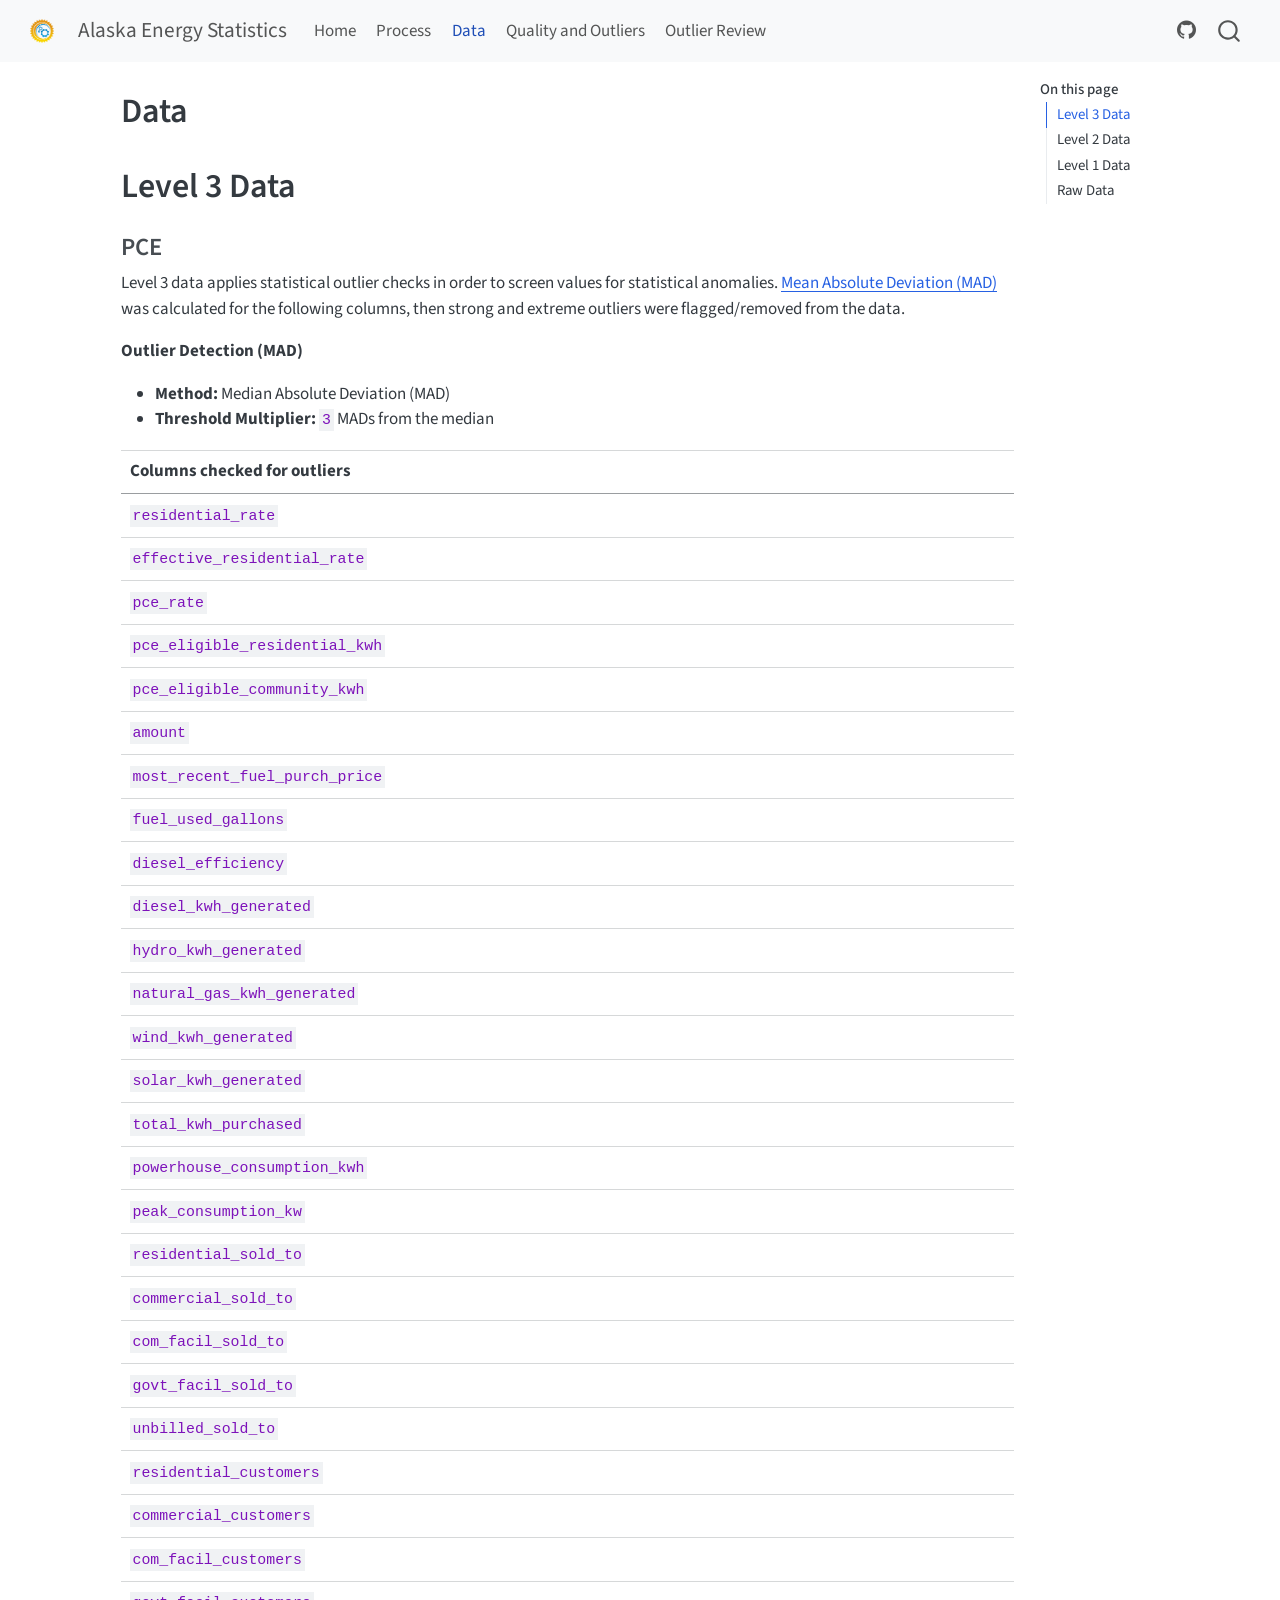
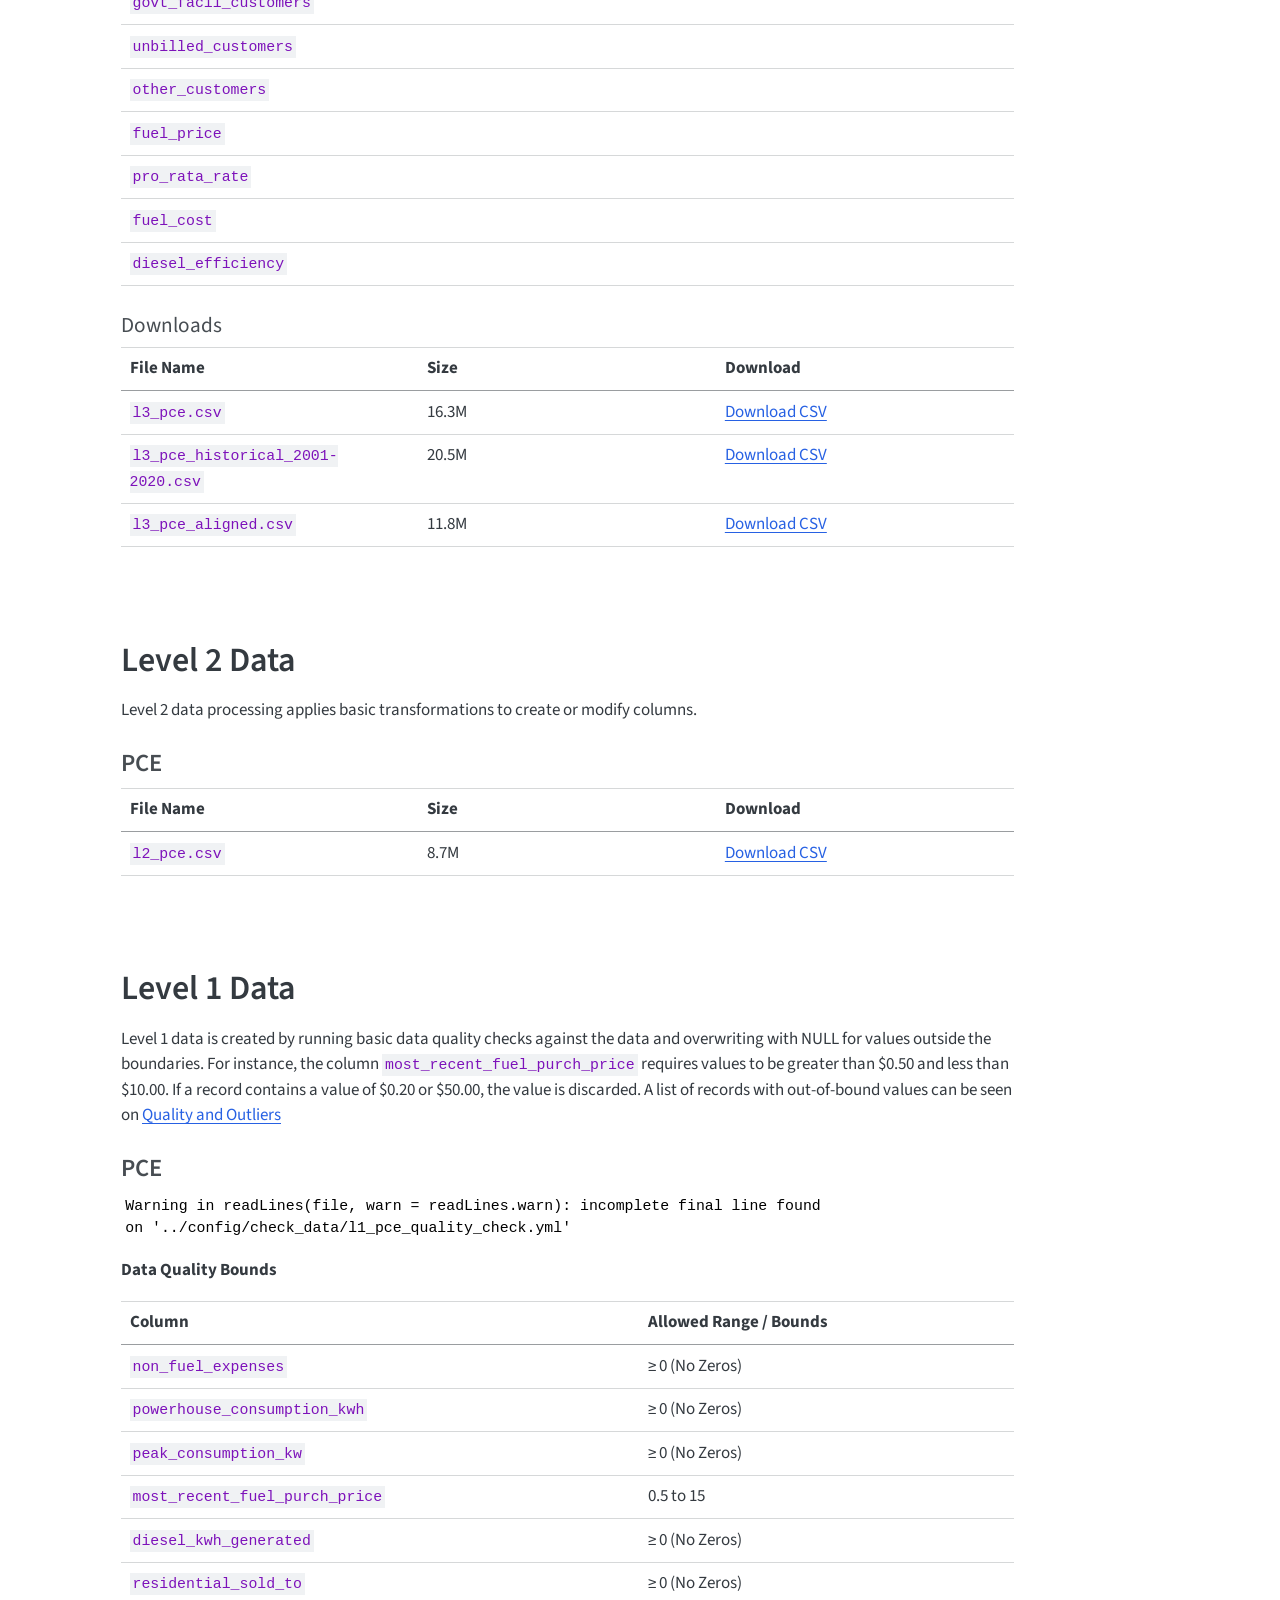
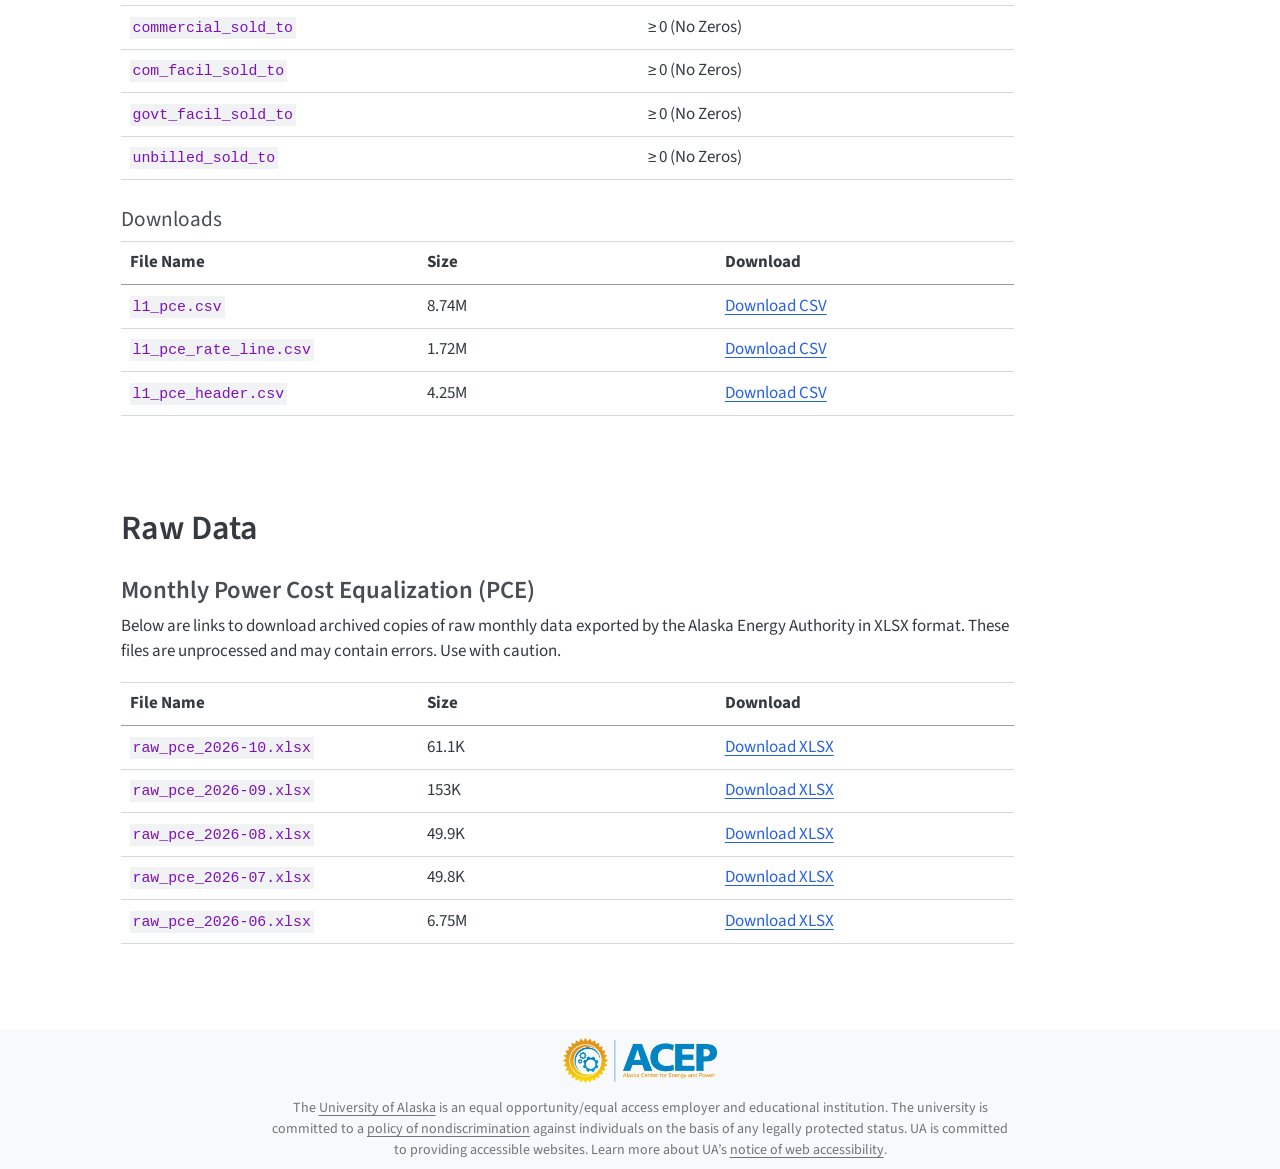
==== commit 7ed22bc0: "Built site for gh-pages" ====
--- a/data.html
+++ b/data.html
@@ -317,17 +317,17 @@
 <tbody>
 <tr class="odd">
 <td><code>l3_pce.csv</code></td>
-<td>9.17M</td>
+<td>16.3M</td>
 <td><a href="data/l3/consolidated/l3_pce.csv" download="l3_pce.csv">Download CSV</a></td>
 </tr>
 <tr class="even">
 <td><code>l3_pce_historical_2001-2020.csv</code></td>
-<td>19.9M</td>
+<td>20.5M</td>
 <td><a href="data/l3/consolidated/l3_pce_historical_2001-2020.csv" download="l3_pce_historical_2001-2020.csv">Download CSV</a></td>
 </tr>
 <tr class="odd">
 <td><code>l3_pce_aligned.csv</code></td>
-<td>8.49M</td>
+<td>11.8M</td>
 <td><a href="data/l3/consolidated/l3_pce_aligned.csv" download="l3_pce_aligned.csv">Download CSV</a></td>
 </tr>
 </tbody>
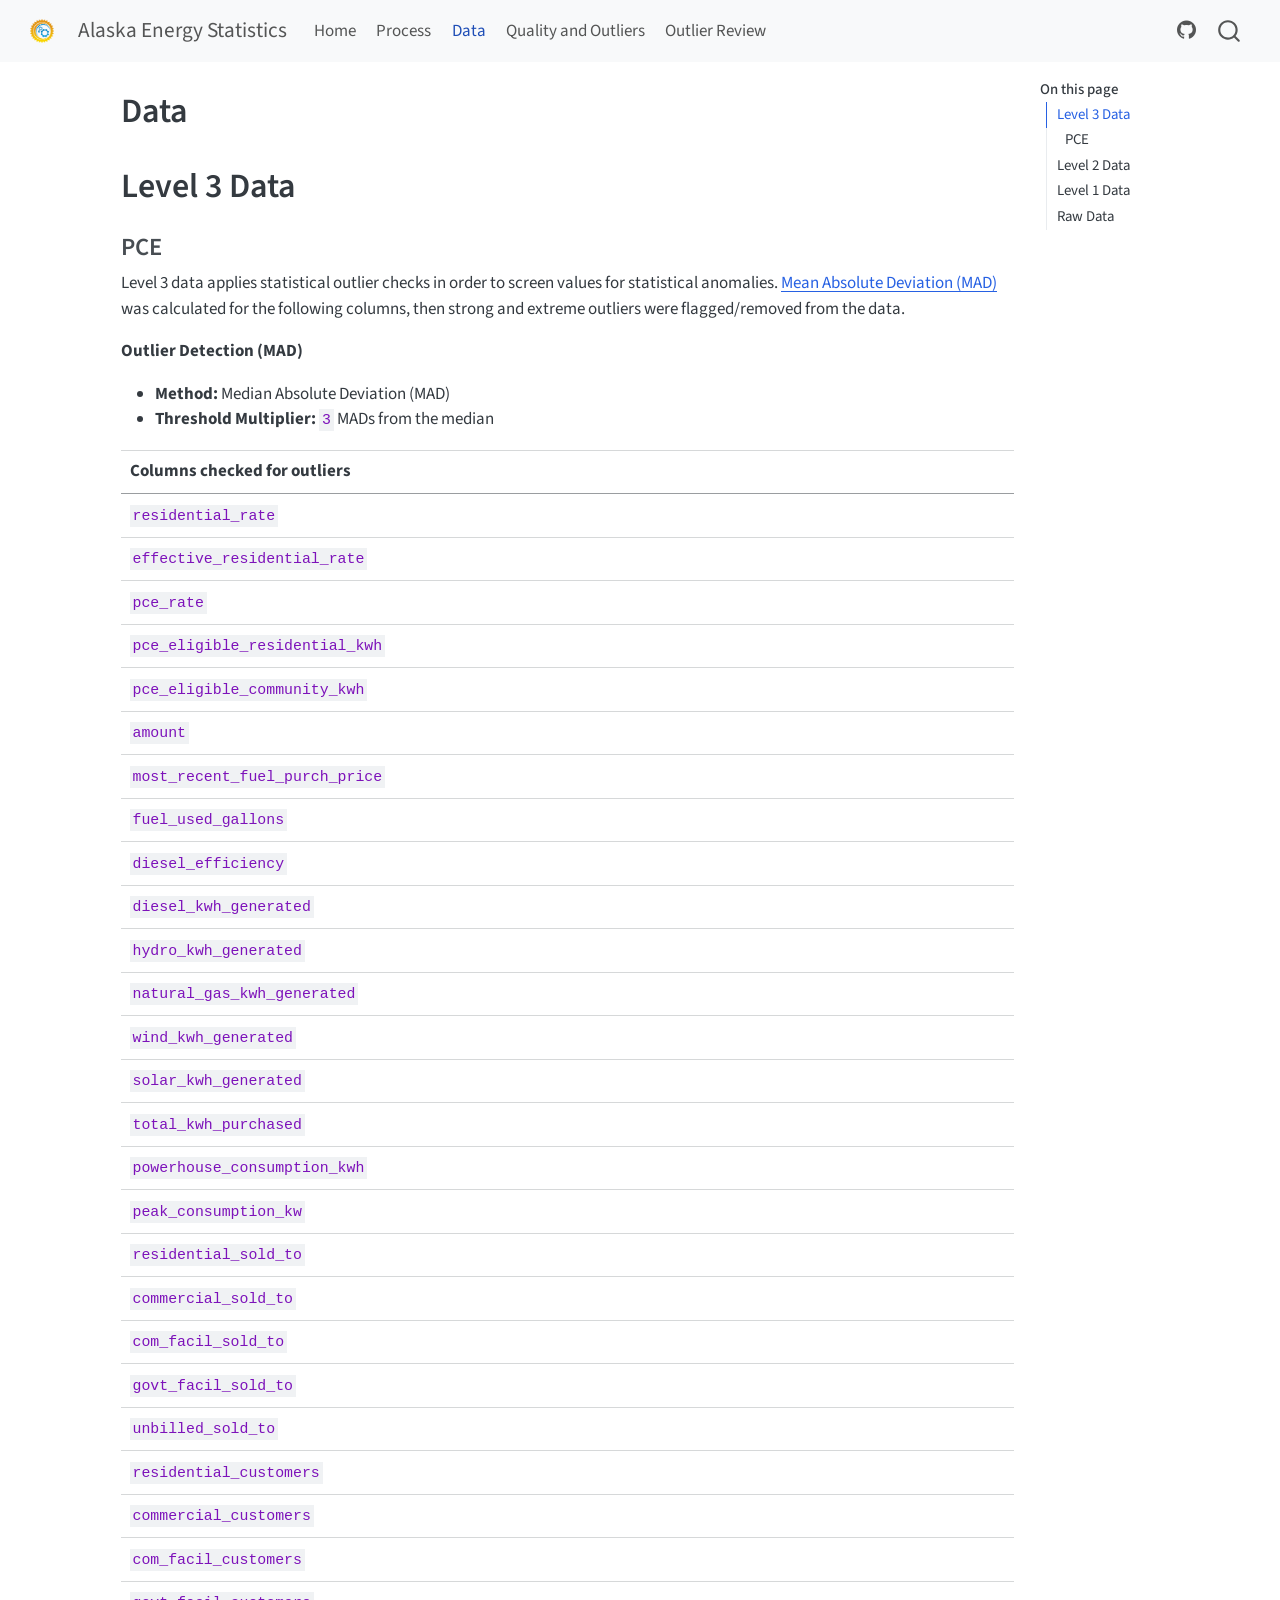
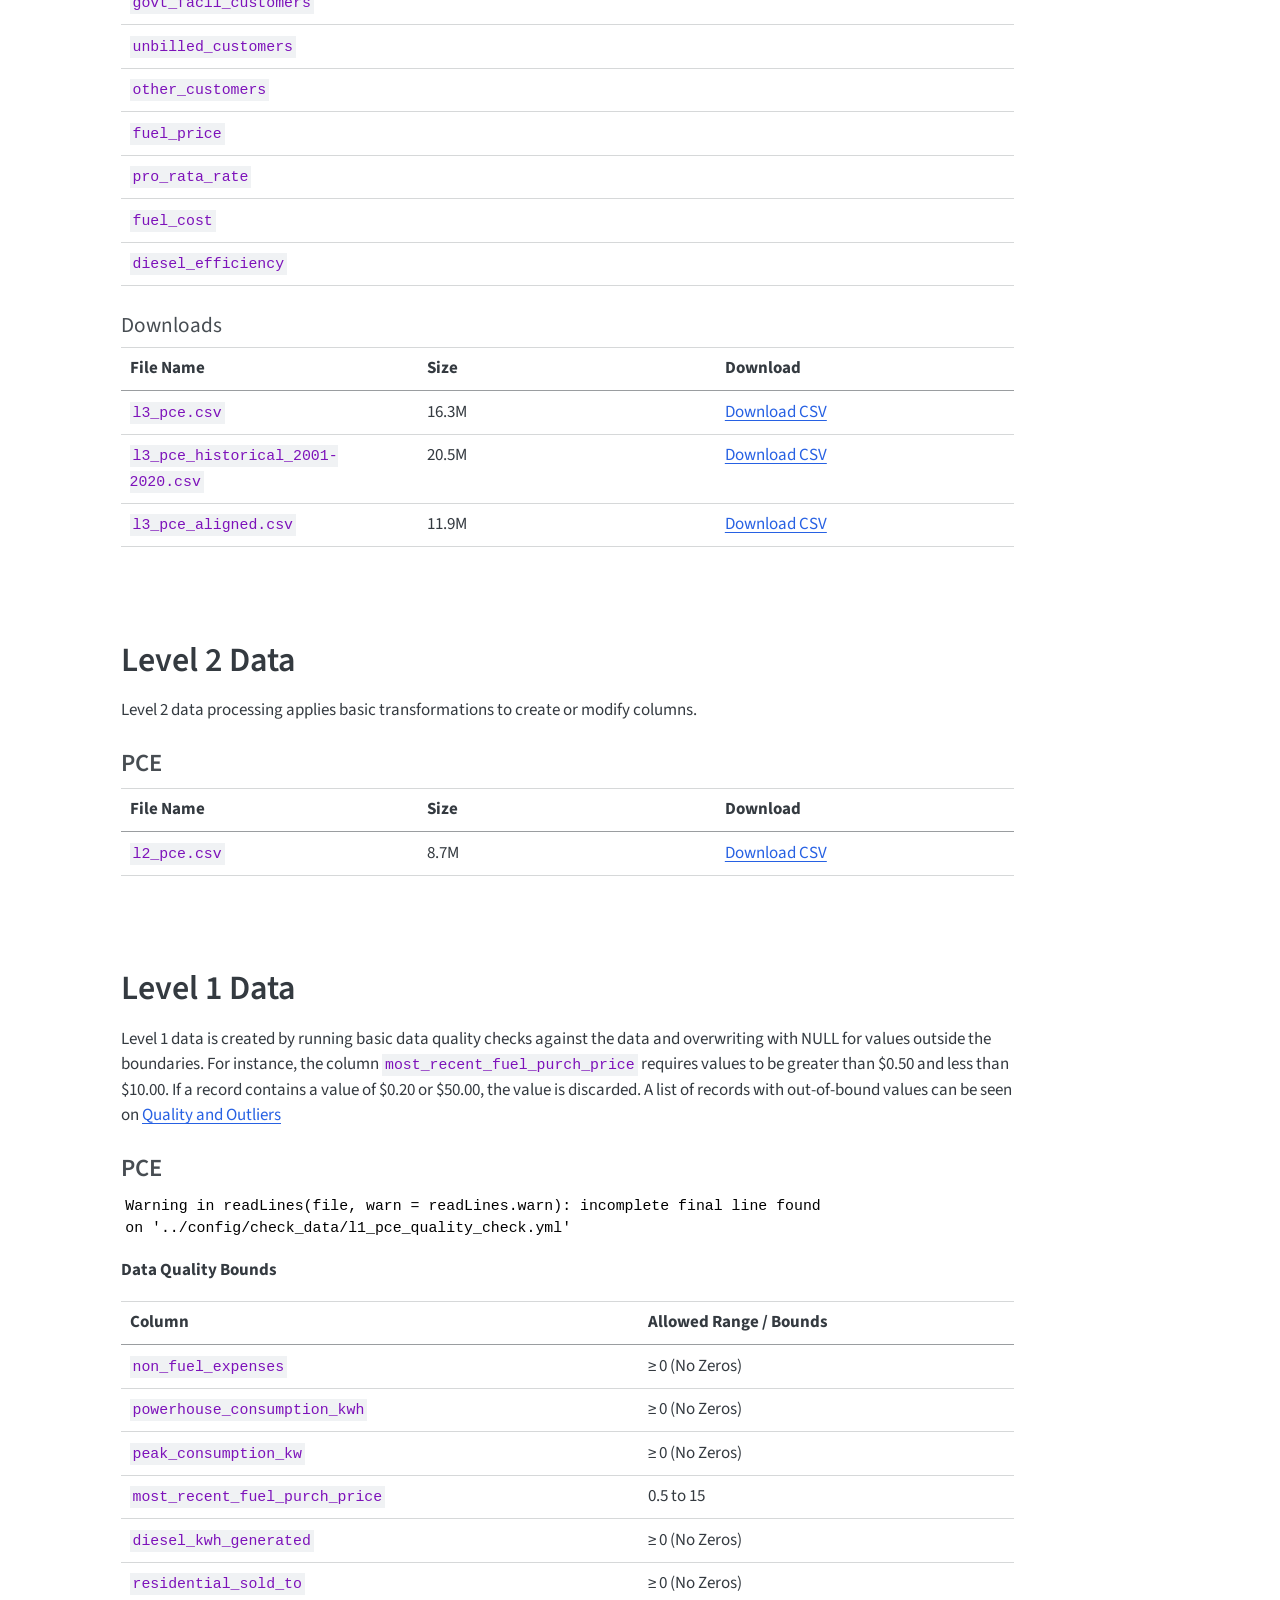
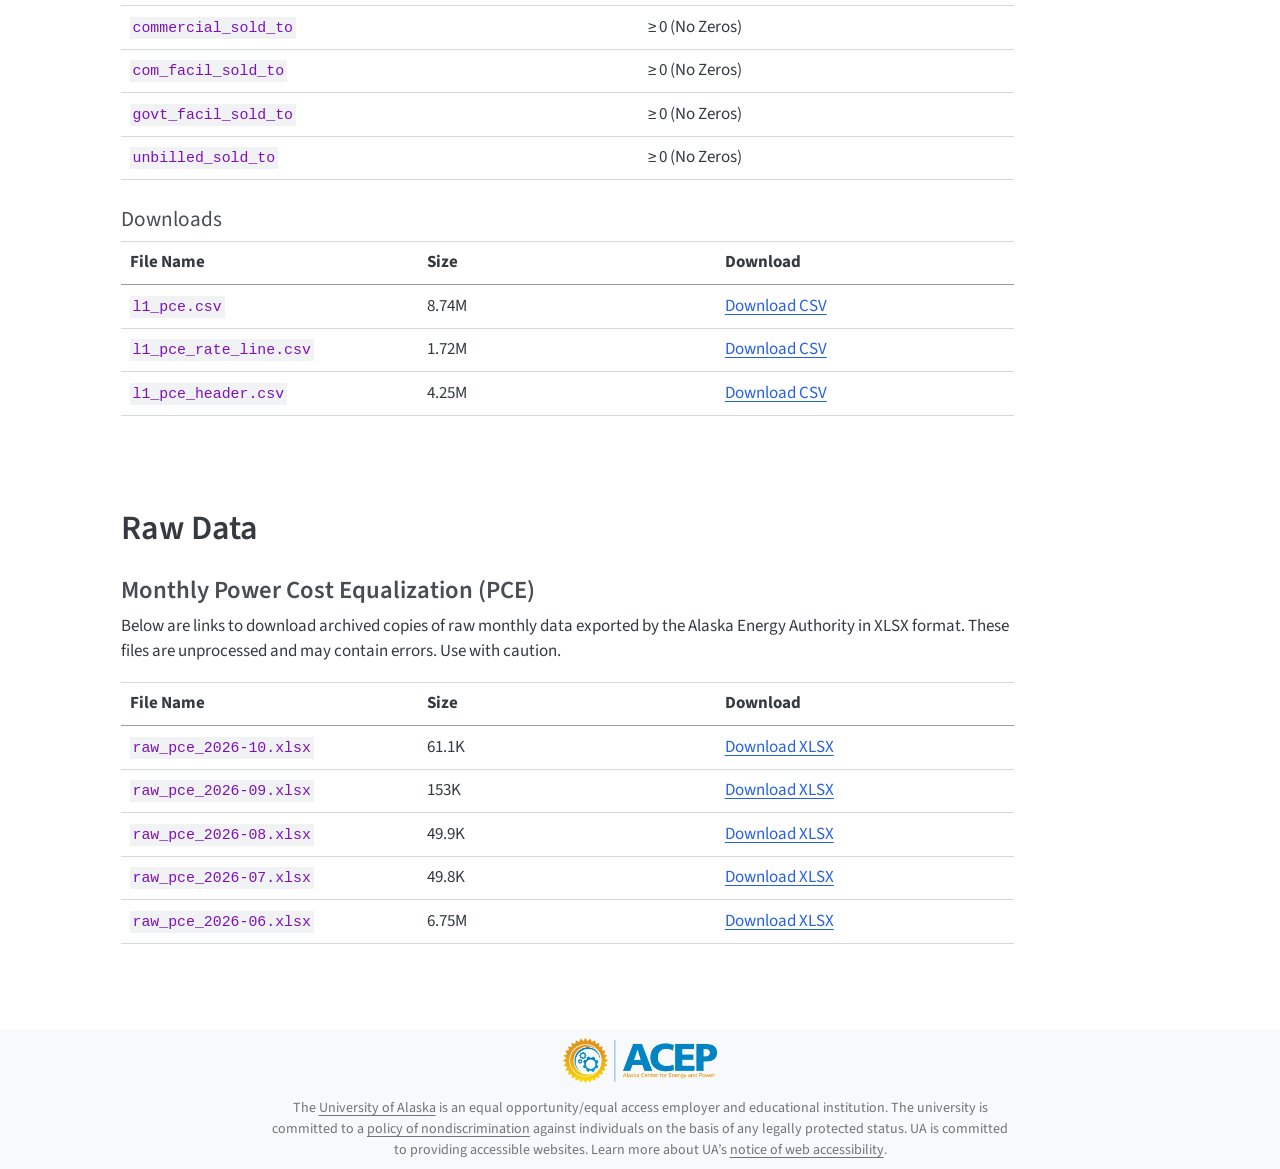
==== commit c353752b: "Built site for gh-pages" ====
--- a/data.html
+++ b/data.html
@@ -2,7 +2,7 @@
 <html xmlns="http://www.w3.org/1999/xhtml" lang="en" xml:lang="en"><head>
 
 <meta charset="utf-8">
-<meta name="generator" content="quarto-1.10.19">
+<meta name="generator" content="quarto-1.11.9">
 
 <meta name="viewport" content="width=device-width, initial-scale=1.0, user-scalable=yes">
 
@@ -39,14 +39,15 @@
 <link href="./images/favicon.png" rel="icon" type="image/png">
 <script src="site_libs/quarto-html/quarto.js" type="module"></script>
 <script src="site_libs/quarto-html/tabsets/tabsets.js" type="module"></script>
+<script src="site_libs/quarto-html/scrollable-regions/scrollable-regions.js" type="module"></script>
 <script src="site_libs/quarto-html/popper.min.js"></script>
 <script src="site_libs/quarto-html/tippy.umd.min.js"></script>
 <script src="site_libs/quarto-html/anchor.min.js"></script>
 <link href="site_libs/quarto-html/tippy.css" rel="stylesheet">
-<link href="site_libs/quarto-html/quarto-syntax-highlighting-bf27225e3a48a9273f3daa8f8e829971.css" rel="stylesheet" id="quarto-text-highlighting-styles">
+<link href="site_libs/quarto-html/quarto-syntax-highlighting-63b5708e65d6cd79cd7618c58d0c21e7.css" rel="stylesheet" id="quarto-text-highlighting-styles">
 <script src="site_libs/bootstrap/bootstrap.min.js"></script>
 <link href="site_libs/bootstrap/bootstrap-icons.css" rel="stylesheet">
-<link href="site_libs/bootstrap/bootstrap-40bbb09be55ea0632ff9a1d1c85b786b.min.css" rel="stylesheet" append-hash="true" id="quarto-bootstrap" data-mode="light">
+<link href="site_libs/bootstrap/bootstrap-15e148191fdf7634db3c3e8212948d60.min.css" rel="stylesheet" append-hash="true" id="quarto-bootstrap" data-mode="light">
 <script id="quarto-search-options" type="application/json">{
   "location": "navbar",
   "copy-button": false,
@@ -79,11 +80,11 @@
 <link rel="stylesheet" href="styles.css">
 </head>
 
-<body class="nav-fixed quarto-light">
+<body class="nav-fixed quarto-light"><a id="quarto-skip-link" class="visually-hidden-focusable" href="#quarto-document-content">Skip to main content</a>
 
 <div id="quarto-search-results"></div>
   <header id="quarto-header" class="headroom fixed-top">
-    <nav class="navbar navbar-expand-lg " data-bs-theme="dark">
+    <nav class="navbar navbar-expand-lg " data-bs-theme="dark" aria-label="Site">
       <div class="navbar-container container-fluid">
       <div class="navbar-brand-container mx-auto">
     <a href="./index.html" class="navbar-brand navbar-brand-logo">
@@ -94,8 +95,7 @@
     <span class="navbar-title">Alaska Energy Statistics</span>
     </a>
   </div>
-            <div id="quarto-search" class="" title="Search"></div>
-          <button class="navbar-toggler" type="button" data-bs-toggle="collapse" data-bs-target="#navbarCollapse" aria-controls="navbarCollapse" role="menu" aria-expanded="false" aria-label="Toggle navigation" onclick="if (window.quartoToggleHeadroom) { window.quartoToggleHeadroom(); }">
+          <button class="navbar-toggler" type="button" data-bs-toggle="collapse" data-bs-target="#navbarCollapse" aria-controls="navbarCollapse" aria-expanded="false" aria-label="Toggle navigation" onclick="if (window.quartoToggleHeadroom) { window.quartoToggleHeadroom(); }">
   <span class="navbar-toggler-icon"></span>
 </button>
           <div class="collapse navbar-collapse" id="navbarCollapse">
@@ -131,6 +131,7 @@
           </div> <!-- /navcollapse -->
             <div class="quarto-navbar-tools">
 </div>
+            <div id="quarto-search" class="" title="Search"></div>
       </div> <!-- /container-fluid -->
     </nav>
 </header>
@@ -139,7 +140,7 @@
 <!-- sidebar -->
 <!-- margin-sidebar -->
     <div id="quarto-margin-sidebar" class="sidebar margin-sidebar">
-        <nav id="TOC" role="doc-toc" class="toc-active">
+        <nav id="TOC" role="doc-toc" aria-labelledby="toc-title" class="toc-active">
     <h2 id="toc-title">On this page</h2>
    
   <ul>
@@ -163,7 +164,7 @@
 </nav>
     </div>
 <!-- main -->
-<main class="content" id="quarto-document-content">
+<main class="content" id="quarto-document-content" tabindex="-1">
 
 <header id="title-block-header" class="quarto-title-block default">
 <div class="quarto-title">
@@ -327,7 +328,7 @@
 </tr>
 <tr class="odd">
 <td><code>l3_pce_aligned.csv</code></td>
-<td>11.8M</td>
+<td>11.9M</td>
 <td><a href="data/l3/consolidated/l3_pce_aligned.csv" download="l3_pce_aligned.csv">Download CSV</a></td>
 </tr>
 </tbody>
@@ -590,7 +591,8 @@
           return filterRegex.test(href) || localhostRegex.test(href) || mailtoRegex.test(href);
       }
       // Inspect non-navigation links and adorn them if external
-     var links = window.document.querySelectorAll('a[href]:not(.nav-link):not(.navbar-brand):not(.toc-action):not(.sidebar-link):not(.sidebar-item-toggle):not(.pagination-link):not(.no-external):not([aria-hidden]):not(.dropdown-item):not(.quarto-navigation-tool):not(.about-link)');
+      window.quartoDecorateExternalLinks = function (root) {
+     var links = (root || window.document).querySelectorAll('a[href]:not(.nav-link):not(.navbar-brand):not(.toc-action):not(.sidebar-link):not(.sidebar-item-toggle):not(.pagination-link):not(.no-external):not([aria-hidden]):not(.dropdown-item):not(.quarto-navigation-tool):not(.about-link)');
       for (var i=0; i<links.length; i++) {
         const link = links[i];
         if (!isInternal(link.href)) {
@@ -599,8 +601,69 @@
           if (link.dataset.originalHref !== undefined) {
             link.href = link.dataset.originalHref;
           }
-        }
-      }
+          if (!link.classList.contains('no-external-icon')) {
+          }
+        }
+      }
+      };
+      window.quartoDecorateExternalLinks(window.document);
+    // Esc closes the popup (WCAG 1.4.13) and focus leaving both trigger and
+    // popup closes it (WCAG 2.4.11); tippy handles neither for interactive popups.
+    const hideOnEscAndFocusOut = {
+      name: 'hideOnEscAndFocusOut',
+      defaultValue: true,
+      fn(instance) {
+        const dismiss = () => {
+          // A show scheduled by the trigger delay would otherwise reopen it
+          instance.clearDelayTimeouts();
+          instance.hide();
+        };
+        const onKeyDown = (event) => {
+          if (event.key !== 'Escape') {
+            return;
+          }
+          // Keep Esc from also reaching page handlers (e.g. reveal.js overview),
+          // except an open reveal.js slide menu, which Esc should close too.
+          // The menu handles keys only when its keyboard option is on.
+          const menuHandlesEsc = window.Reveal?.getPlugin?.('menu')?.isOpen() &&
+            window.Reveal.getConfig().menu?.keyboard !== false;
+          if (!menuHandlesEsc) {
+            event.stopPropagation();
+          }
+          if (instance.popper.contains(window.document.activeElement)) {
+            // Disabled while refocusing so the focus trigger does not reopen it
+            instance.disable();
+            instance.reference.focus();
+            instance.enable();
+          }
+          dismiss();
+        };
+        const onFocusOut = (event) => {
+          const target = event.relatedTarget;
+          if (target && !instance.reference.contains(target) &&
+              !instance.popper.contains(target)) {
+            dismiss();
+          }
+        };
+        // On the trigger too: a click trigger (code-annotations: select) has no
+        // blur handling. Attached for the instance's lifetime so leaving the
+        // trigger also cancels a show still pending on the trigger delay.
+        instance.reference.addEventListener('focusout', onFocusOut);
+        return {
+          onShow() {
+            window.document.addEventListener('keydown', onKeyDown, true);
+            instance.popper.addEventListener('focusout', onFocusOut);
+          },
+          onHide() {
+            window.document.removeEventListener('keydown', onKeyDown, true);
+            instance.popper.removeEventListener('focusout', onFocusOut);
+          },
+          onDestroy() {
+            instance.reference.removeEventListener('focusout', onFocusOut);
+          },
+        };
+      },
+    };
     function tippyHover(el, contentFn, onTriggerFn, onUntriggerFn) {
       const config = {
         allowHTML: true,
@@ -614,6 +677,7 @@
         interactiveBorder: 10,
         theme: 'quarto',
         placement: 'bottom-start',
+        plugins: [hideOnEscAndFocusOut],
       };
       if (contentFn) {
         config.content = contentFn;
@@ -776,44 +840,54 @@
           const lineIds = lines.map((line) => {
             return targetCell + "-" + line;
           })
-          let top = null;
-          let height = null;
-          let parent = null;
+          // Each band is positioned against its own containing block, which is
+          // not the offsetParent of the lines, so place it from client rects.
+          const placeBand = (band, firstEl, lastEl, codeBlock) => {
+            const container = band.offsetParent;
+            if (container === null) {
+              return;
+            }
+            const containerRect = container.getBoundingClientRect();
+            // Reveal.js scales slides with a transform, so convert client
+            // pixels back to the CSS pixels of the container.
+            const scale = containerRect.height / container.offsetHeight || 1;
+            const firstRect = firstEl.getBoundingClientRect();
+            const lastRect = lastEl.getBoundingClientRect();
+            const top = (firstRect.top - containerRect.top) / scale - container.clientTop + container.scrollTop;
+            const height = (lastRect.bottom - firstRect.top) / scale;
+            band.style.top = top - 2 + "px";
+            band.style.height = height + 4 + "px";
+            if (codeBlock) {
+              // Without the copy button wrapper, the containing block is wider
+              // than the code block, so span the code block explicitly.
+              const blockRect = codeBlock.getBoundingClientRect();
+              band.style.left = (blockRect.left - containerRect.left) / scale - container.clientLeft + container.scrollLeft + "px";
+              band.style.width = blockRect.width / scale + "px";
+            }
+          };
           if (lineIds.length > 0) {
-              //compute the position of the single el (top and bottom and make a div)
-              const el = window.document.getElementById(lineIds[0]);
-              top = el.offsetTop;
-              height = el.offsetHeight;
-              parent = el.parentElement.parentElement;
-            if (lineIds.length > 1) {
-              const lastEl = window.document.getElementById(lineIds[lineIds.length - 1]);
-              const bottom = lastEl.offsetTop + lastEl.offsetHeight;
-              height = bottom - top;
+            const el = window.document.getElementById(lineIds[0]);
+            const lastEl = window.document.getElementById(lineIds[lineIds.length - 1]);
+            const parent = el.parentElement.parentElement;
+            // cook up a div (if necessary) and position it
+            let div = window.document.getElementById("code-annotation-line-highlight");
+            if (div === null) {
+              div = window.document.createElement("div");
+              div.setAttribute("id", "code-annotation-line-highlight");
+              div.style.position = 'absolute';
+              parent.appendChild(div);
             }
-            if (top !== null && height !== null && parent !== null) {
-              // cook up a div (if necessary) and position it 
-              let div = window.document.getElementById("code-annotation-line-highlight");
-              if (div === null) {
-                div = window.document.createElement("div");
-                div.setAttribute("id", "code-annotation-line-highlight");
-                div.style.position = 'absolute';
-                parent.appendChild(div);
-              }
-              div.style.top = top - 2 + "px";
-              div.style.height = height + 4 + "px";
-              div.style.left = 0;
-              let gutterDiv = window.document.getElementById("code-annotation-line-highlight-gutter");
-              if (gutterDiv === null) {
-                gutterDiv = window.document.createElement("div");
-                gutterDiv.setAttribute("id", "code-annotation-line-highlight-gutter");
-                gutterDiv.style.position = 'absolute';
-                const codeCell = window.document.getElementById(targetCell);
-                const gutter = codeCell.querySelector('.code-annotation-gutter');
-                gutter.appendChild(gutterDiv);
-              }
-              gutterDiv.style.top = top - 2 + "px";
-              gutterDiv.style.height = height + 4 + "px";
+            placeBand(div, el, lastEl, parent.closest("div.sourceCode") || parent);
+            let gutterDiv = window.document.getElementById("code-annotation-line-highlight-gutter");
+            if (gutterDiv === null) {
+              gutterDiv = window.document.createElement("div");
+              gutterDiv.setAttribute("id", "code-annotation-line-highlight-gutter");
+              gutterDiv.style.position = 'absolute';
+              const codeCell = window.document.getElementById(targetCell);
+              const gutter = codeCell.querySelector('.code-annotation-gutter');
+              gutter.appendChild(gutterDiv);
             }
+            placeBand(gutterDiv, el, lastEl);
             selectedAnnoteEl = annoteEl;
           }
         };
@@ -912,6 +986,9 @@
     }
   });
   </script>
+  <script type="application/javascript">
+  window.quartoScrollableRegionsLabels = {"code":"Scrollable code","output":"Scrollable output"};
+  </script>
 </div> <!-- /content -->
 <footer class="footer">
   <div class="nav-footer">
--- a/site_libs/quarto-html/quarto-syntax-highlighting-63b5708e65d6cd79cd7618c58d0c21e7.css
+++ b/site_libs/quarto-html/quarto-syntax-highlighting-63b5708e65d6cd79cd7618c58d0c21e7.css
@@ -0,0 +1,236 @@
+/* quarto syntax highlight colors */
+:root {
+  --quarto-hl-ot-color: #003B4F;
+  --quarto-hl-at-color: #657422;
+  --quarto-hl-ss-color: #20794D;
+  --quarto-hl-an-color: #5E5E5E;
+  --quarto-hl-fu-color: #4758AB;
+  --quarto-hl-st-color: #20794D;
+  --quarto-hl-cf-color: #003B4F;
+  --quarto-hl-op-color: #5E5E5E;
+  --quarto-hl-er-color: #AD0000;
+  --quarto-hl-bn-color: #AD0000;
+  --quarto-hl-al-color: #AD0000;
+  --quarto-hl-va-color: #111111;
+  --quarto-hl-bu-color: inherit;
+  --quarto-hl-ex-color: inherit;
+  --quarto-hl-pp-color: #AD0000;
+  --quarto-hl-in-color: #5E5E5E;
+  --quarto-hl-vs-color: #20794D;
+  --quarto-hl-wa-color: #5E5E5E;
+  --quarto-hl-do-color: #5E5E5E;
+  --quarto-hl-im-color: #00769E;
+  --quarto-hl-ch-color: #20794D;
+  --quarto-hl-dt-color: #AD0000;
+  --quarto-hl-fl-color: #AD0000;
+  --quarto-hl-co-color: #5E5E5E;
+  --quarto-hl-cv-color: #5E5E5E;
+  --quarto-hl-cn-color: #8f5902;
+  --quarto-hl-sc-color: #5E5E5E;
+  --quarto-hl-dv-color: #AD0000;
+  --quarto-hl-kw-color: #003B4F;
+}
+
+/* other quarto variables */
+:root {
+  --quarto-font-monospace: SFMono-Regular, Menlo, Monaco, Consolas, "Liberation Mono", "Courier New", monospace;
+}
+
+/* syntax highlight based on Pandoc's rules */
+pre > code.sourceCode > span {
+  color: #003B4F;
+}
+
+code.sourceCode > span {
+  color: #003B4F;
+}
+
+div.sourceCode,
+div.sourceCode pre.sourceCode {
+  color: #003B4F;
+}
+
+/* Normal */
+code span {
+  color: #003B4F;
+}
+
+/* Alert */
+code span.al {
+  color: #AD0000;
+  font-style: inherit;
+}
+
+/* Annotation */
+code span.an {
+  color: #5E5E5E;
+  font-style: inherit;
+}
+
+/* Attribute */
+code span.at {
+  color: #657422;
+  font-style: inherit;
+}
+
+/* BaseN */
+code span.bn {
+  color: #AD0000;
+  font-style: inherit;
+}
+
+/* BuiltIn */
+code span.bu {
+  font-style: inherit;
+}
+
+/* ControlFlow */
+code span.cf {
+  color: #003B4F;
+  font-weight: bold;
+  font-style: inherit;
+}
+
+/* Char */
+code span.ch {
+  color: #20794D;
+  font-style: inherit;
+}
+
+/* Constant */
+code span.cn {
+  color: #8f5902;
+  font-style: inherit;
+}
+
+/* Comment */
+code span.co {
+  color: #5E5E5E;
+  font-style: inherit;
+}
+
+/* CommentVar */
+code span.cv {
+  color: #5E5E5E;
+  font-style: italic;
+}
+
+/* Documentation */
+code span.do {
+  color: #5E5E5E;
+  font-style: italic;
+}
+
+/* DataType */
+code span.dt {
+  color: #AD0000;
+  font-style: inherit;
+}
+
+/* DecVal */
+code span.dv {
+  color: #AD0000;
+  font-style: inherit;
+}
+
+/* Error */
+code span.er {
+  color: #AD0000;
+  font-style: inherit;
+}
+
+/* Extension */
+code span.ex {
+  font-style: inherit;
+}
+
+/* Float */
+code span.fl {
+  color: #AD0000;
+  font-style: inherit;
+}
+
+/* Function */
+code span.fu {
+  color: #4758AB;
+  font-style: inherit;
+}
+
+/* Import */
+code span.im {
+  color: #00769E;
+  font-style: inherit;
+}
+
+/* Information */
+code span.in {
+  color: #5E5E5E;
+  font-style: inherit;
+}
+
+/* Keyword */
+code span.kw {
+  color: #003B4F;
+  font-weight: bold;
+  font-style: inherit;
+}
+
+/* Operator */
+code span.op {
+  color: #5E5E5E;
+  font-style: inherit;
+}
+
+/* Other */
+code span.ot {
+  color: #003B4F;
+  font-style: inherit;
+}
+
+/* Preprocessor */
+code span.pp {
+  color: #AD0000;
+  font-style: inherit;
+}
+
+/* SpecialChar */
+code span.sc {
+  color: #5E5E5E;
+  font-style: inherit;
+}
+
+/* SpecialString */
+code span.ss {
+  color: #20794D;
+  font-style: inherit;
+}
+
+/* String */
+code span.st {
+  color: #20794D;
+  font-style: inherit;
+}
+
+/* Variable */
+code span.va {
+  color: #111111;
+  font-style: inherit;
+}
+
+/* VerbatimString */
+code span.vs {
+  color: #20794D;
+  font-style: inherit;
+}
+
+/* Warning */
+code span.wa {
+  color: #5E5E5E;
+  font-style: italic;
+}
+
+.prevent-inlining {
+  content: "</";
+}
+
+/*# sourceMappingURL=054cc16b9e9817627be6994582d2ffb5.css.map */
